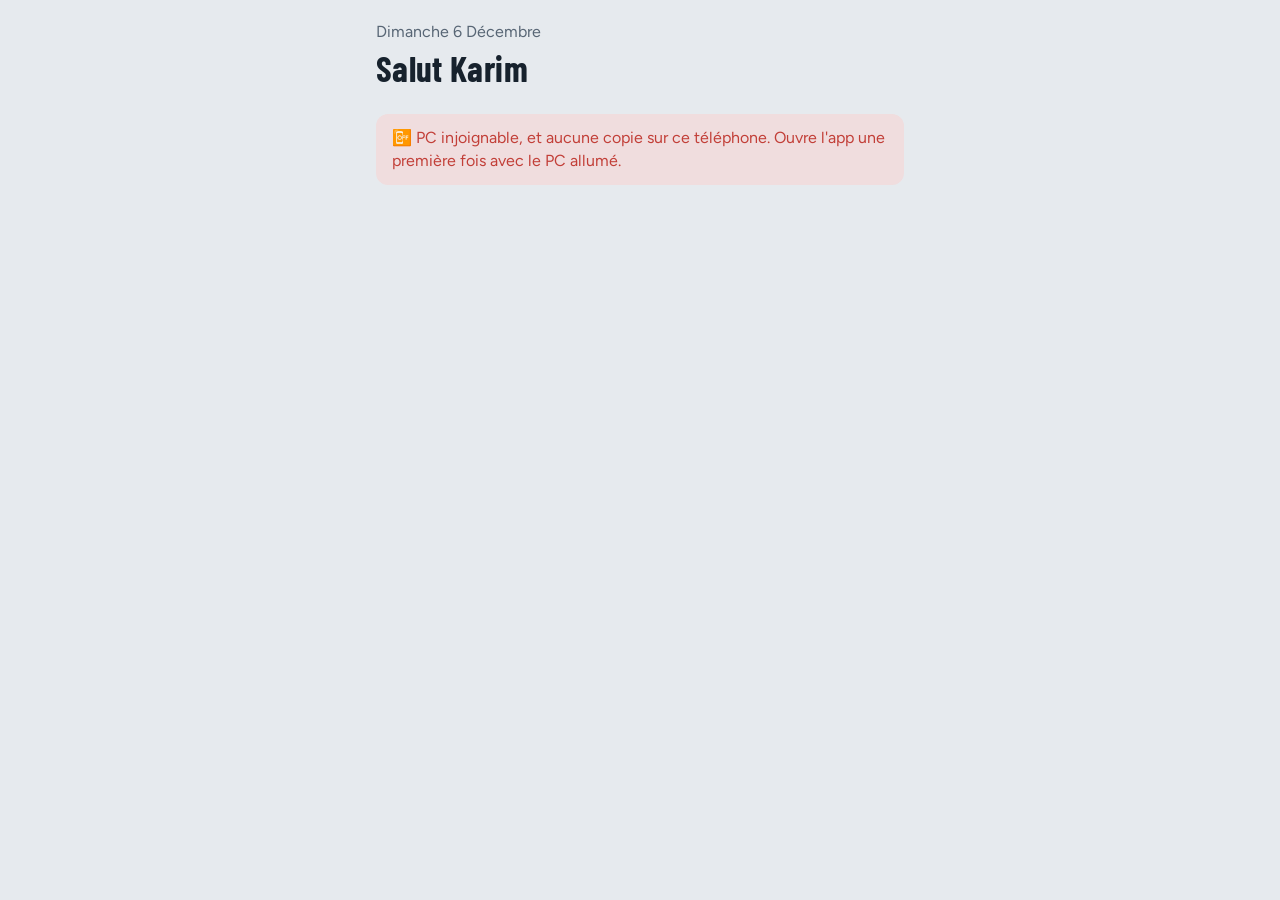
==== frontend/index.html @ 3cd289ce "Cache a /snapshot on the phone so the app opens with the PC off GET /snapshot returns the rotation i" ====
<!doctype html>
<html lang="fr">
<head>
  <meta charset="utf-8">
  <meta name="viewport" content="width=device-width, initial-scale=1, viewport-fit=cover">
  <meta name="theme-color" content="#16202B">
  <title>Salle & Assiette</title>
  <link rel="manifest" href="manifest.webmanifest">
  <link rel="icon" href="icon.svg" type="image/svg+xml">
  <link rel="preconnect" href="https://fonts.googleapis.com">
  <link rel="preconnect" href="https://fonts.gstatic.com" crossorigin>
  <link rel="stylesheet" href="https://fonts.googleapis.com/css2?family=Barlow+Condensed:wght@600;700&family=Figtree:wght@400;600&display=swap">
  <link rel="stylesheet" href="style.css">
</head>
<body>
  <main id="today">
    <header>
      <p class="date" id="date"></p>
      <h1>Salut Karim</h1>
    </header>

    <p id="offline" class="offline" role="status" hidden></p>

    <!-- A workout was left in progress: offer to resume it -->
    <section id="resume" class="card hero" data-level="vert" hidden>
      <p class="level">⏸ Séance en cours</p>
      <h2 id="resume-name"></h2>
      <button type="button" id="resume-btn" class="primary">Reprendre</button>
    </section>

    <!-- Morning check-in: 4 emoji questions + available time -->
    <section id="checkin" class="card" hidden>
      <h2>Check-in du jour</h2>
      <p class="muted">5 taps, et je t'adapte la séance.</p>
      <div id="questions"></div>
      <div class="question">
        <p class="label">Temps dispo</p>
        <div class="choices" data-field="minutes">
          <button type="button" data-value="30">30 min</button>
          <button type="button" data-value="45">45 min</button>
          <button type="button" data-value="60">60+ min</button>
        </div>
      </div>
      <button type="button" id="submit" class="primary" disabled>Valider</button>
    </section>

    <!-- Hero card: traffic light + today's session -->
    <section id="result" class="card hero" hidden>
      <p class="level" id="level"></p>
      <h2 id="format"></h2>
      <p class="label">Séance</p>
      <div class="sessions" id="sessions"></div>
      <ol class="exercises" id="exercises"></ol>
      <button type="button" id="start" class="primary">Commencer</button>
      <button type="button" id="redo" class="ghost">Refaire le check-in</button>
    </section>

    <p id="error" class="error" role="alert" hidden></p>
  </main>

  <!-- Workout mode: full screen, one exercise at a time (SPEC §4.2) -->
  <main id="workout" class="workout" hidden>
    <div class="topbar">
      <button type="button" id="quit" class="ghost small">Quitter</button>
      <strong id="w-name"></strong>
      <span id="chrono" class="chrono">0:00</span>
    </div>
    <div id="segments" class="segments"></div>

    <h2 id="ex-name"></h2>
    <p id="ex-info" class="muted"></p>
    <div id="sets"></div>

    <div class="nav">
      <button type="button" id="prev">Précédent</button>
      <button type="button" id="next" class="primary">Suivant</button>
    </div>
    <button type="button" id="abandon" class="ghost">Abandonner la séance</button>

    <div id="rest" class="rest" hidden>
      <span class="rest-label">Repos</span>
      <strong id="rest-time">1:30</strong>
      <button type="button" id="rest-minus">−15 s</button>
      <button type="button" id="rest-plus">+15 s</button>
      <button type="button" id="rest-skip">Passer</button>
    </div>
  </main>

  <!-- In-app dialog: never confirm()/alert(), they're blocked in some frames (SPEC §8) -->
  <dialog id="dialog">
    <div id="dialog-body"></div>
    <div id="dialog-actions" class="dialog-actions"></div>
  </dialog>

  <script src="workout.js"></script>
  <script src="app.js"></script>
</body>
</html>
---- frontend/style.css ----
/* Design tokens from SPEC §8 */
:root {
  --bg: #E6EAEE;
  --surface: #F8F9FB;
  --ink: #17222D;
  --muted: #586675;
  --line: #CAD2DB;
  --accent: #2B54D6;
  --go: #2E8B57;
  --warn: #B97C0C;
  --stop: #C23F38;
  color-scheme: light dark;
}

@media (prefers-color-scheme: dark) {
  :root:not([data-theme="light"]) {
    --bg: #16202B;
    --surface: #1F2B38;
    --ink: #E7ECF1;
    --muted: #9AA8B6;
    --line: #324252;
    --accent: #7393F5;
    --go: #4DB27A;
    --warn: #E3AE45;
    --stop: #E06A62;
  }
}

:root[data-theme="dark"] {
  --bg: #16202B;
  --surface: #1F2B38;
  --ink: #E7ECF1;
  --muted: #9AA8B6;
  --line: #324252;
  --accent: #7393F5;
  --go: #4DB27A;
  --warn: #E3AE45;
  --stop: #E06A62;
}

* { box-sizing: border-box; }

body {
  margin: 0;
  background: var(--bg);
  color: var(--ink);
  font-family: "Figtree", system-ui, sans-serif;
  font-size: 16px;
  line-height: 1.45;
}

main {
  max-width: 560px;
  margin: 0 auto;
  padding: 20px 16px 40px;
}

h1, h2, .level {
  font-family: "Barlow Condensed", "Arial Narrow", sans-serif;
  font-weight: 700;
  letter-spacing: 0.01em;
  margin: 0;
}

h1 { font-size: 2.2rem; }
h2 { font-size: 1.7rem; margin-bottom: 4px; }

.date {
  margin: 0;
  color: var(--muted);
  text-transform: capitalize;
}

header { margin-bottom: 20px; }

.card {
  background: var(--surface);
  border: 1px solid var(--line);
  border-radius: 16px;
  padding: 20px 16px;
}

.muted { color: var(--muted); margin: 0 0 12px; }

.label {
  margin: 16px 0 8px;
  font-weight: 600;
  font-size: 0.9rem;
  color: var(--muted);
  text-transform: uppercase;
  letter-spacing: 0.04em;
}

/* Check-in answer buttons: big and thumb-friendly (≥ 46 px) */
.choices {
  display: grid;
  grid-template-columns: repeat(3, 1fr);
  gap: 8px;
}

button {
  font: inherit;
  color: inherit;
  min-height: 46px;
  border-radius: 12px;
  border: 1px solid var(--line);
  background: var(--bg);
  cursor: pointer;
}

.choices button { font-size: 1.6rem; min-height: 56px; }
.choices[data-field="minutes"] button { font-size: 1rem; font-weight: 600; }

.choices button.selected {
  border: 2px solid var(--accent);
  background: color-mix(in srgb, var(--accent) 14%, var(--surface));
}

button.primary {
  width: 100%;
  margin-top: 20px;
  background: var(--accent);
  color: #fff;
  border: none;
  font-weight: 600;
  font-size: 1.05rem;
  min-height: 52px;
}

button.primary:disabled { opacity: 0.4; cursor: default; }

button.ghost {
  width: 100%;
  margin-top: 16px;
  background: transparent;
  color: var(--muted);
}

/* Hero card: border colored by the traffic light */
.hero { border-width: 3px; }
.hero[data-level="vert"] { border-color: var(--go); }
.hero[data-level="orange"] { border-color: var(--warn); }
.hero[data-level="rouge"] { border-color: var(--stop); }

.level { font-size: 1.1rem; text-transform: uppercase; }
.hero[data-level="vert"] .level { color: var(--go); }
.hero[data-level="orange"] .level { color: var(--warn); }
.hero[data-level="rouge"] .level { color: var(--stop); }

.sessions {
  display: flex;
  flex-wrap: wrap;
  gap: 8px;
}

.sessions button {
  padding: 0 16px;
  font-weight: 600;
}

.sessions button.selected {
  background: var(--accent);
  border-color: var(--accent);
  color: #fff;
}

.exercises {
  list-style: none;
  padding: 0;
  margin: 16px 0 0;
  counter-reset: ex;
}

.exercises li {
  counter-increment: ex;
  display: flex;
  justify-content: space-between;
  gap: 12px;
  padding: 12px 0;
  border-top: 1px solid var(--line);
}

.exercises li::before {
  content: counter(ex);
  font-family: "Barlow Condensed", sans-serif;
  font-weight: 700;
  color: var(--muted);
  width: 1.2em;
}

.exercises .name { flex: 1; }

.exercises .sets {
  font-family: "Barlow Condensed", sans-serif;
  font-weight: 600;
  font-size: 1.1rem;
  white-space: nowrap;
}

.error {
  margin-top: 16px;
  padding: 12px 16px;
  border-radius: 12px;
  background: color-mix(in srgb, var(--stop) 15%, var(--surface));
  color: var(--stop);
}

@media (prefers-reduced-motion: no-preference) {
  button { transition: background 0.15s, border-color 0.15s; }
}


/* --- Workout mode (SPEC §4.2): usable one-handed, targets ≥ 52 px --- */

.workout { padding-bottom: 120px; }  /* room for the rest timer bar */

.topbar {
  display: flex;
  align-items: center;
  justify-content: space-between;
  gap: 8px;
  margin-bottom: 12px;
}

.topbar strong { font-family: "Barlow Condensed", sans-serif; font-size: 1.3rem; }

button.small { width: auto; margin: 0; padding: 0 12px; }

.chrono {
  font-family: "Barlow Condensed", sans-serif;
  font-weight: 600;
  font-size: 1.3rem;
  min-width: 4ch;
  text-align: right;
}

.segments { display: flex; gap: 4px; margin-bottom: 20px; }

.segments button {
  flex: 1;
  min-height: 28px;
  padding: 0;
  border: none;
  background: transparent;
}

.segments button span {
  display: block;
  height: 8px;
  border-radius: 4px;
  background: var(--line);
}

.segments button.done span { background: var(--go); }
.segments button.current span { background: var(--accent); }

.workout h2 { font-size: 2rem; }

.set-row {
  display: grid;
  grid-template-columns: 1.5em 1fr 1fr 96px;
  align-items: center;
  gap: 8px;
  padding: 8px 0;
  border-top: 1px solid var(--line);
}

.set-num {
  font-family: "Barlow Condensed", sans-serif;
  font-weight: 700;
  font-size: 1.2rem;
  color: var(--muted);
}

.set-row label { position: relative; }

.set-row input {
  width: 100%;
  min-height: 52px;
  padding: 0 38px 0 12px;
  font: 600 1.4rem "Barlow Condensed", sans-serif;
  color: var(--ink);
  background: var(--surface);
  border: 1px solid var(--line);
  border-radius: 12px;
}

.set-row input::placeholder { color: var(--muted); opacity: 0.6; }

.set-row small {
  position: absolute;
  right: 10px;
  top: 50%;
  transform: translateY(-50%);
  color: var(--muted);
  font-size: 0.8rem;
  pointer-events: none;
}

.set-row .check {
  min-height: 52px;
  font-weight: 600;
  background: var(--accent);
  color: #fff;
  border: none;
}

.set-row.done .check { background: var(--go); font-size: 1.4rem; }
.set-row.done input { border-color: var(--go); }

.nav {
  display: grid;
  grid-template-columns: 1fr 1fr;
  gap: 8px;
  margin-top: 24px;
}

.nav button { min-height: 52px; font-weight: 600; }
.nav .primary { margin: 0; }
.nav button:disabled { opacity: 0.4; }

.rest {
  position: fixed;
  left: 0;
  right: 0;
  bottom: 0;
  display: flex;
  align-items: center;
  justify-content: center;
  gap: 8px;
  padding: 12px 16px calc(12px + env(safe-area-inset-bottom));
  background: var(--surface);
  border-top: 3px solid var(--accent);
}

.rest[hidden] { display: none; }
.rest-label { color: var(--muted); }

.rest strong {
  font-family: "Barlow Condensed", sans-serif;
  font-size: 2rem;
  min-width: 3.2ch;
}

.rest button { padding: 0 10px; font-weight: 600; }

/* In-app dialog */
dialog {
  width: min(92vw, 420px);
  border: 1px solid var(--line);
  border-radius: 16px;
  background: var(--surface);
  color: var(--ink);
  padding: 20px 16px 16px;
  text-align: center;
}

dialog::backdrop { background: rgb(0 0 0 / 0.55); }

.dialog-actions {
  display: flex;
  gap: 8px;
  margin-top: 20px;
}

.dialog-actions button { flex: 1; font-weight: 600; margin: 0; }
.dialog-actions .danger { background: var(--stop); color: #fff; border: none; }

.big-emoji { font-size: 3rem; margin: 0; }

.recap {
  display: grid;
  grid-template-columns: 1fr 1fr;
  gap: 8px;
  margin: 16px 0 0;
}

.recap div {
  background: var(--bg);
  border-radius: 12px;
  padding: 10px;
}

.recap dt { color: var(--muted); font-size: 0.85rem; }

.recap dd {
  margin: 0;
  font-family: "Barlow Condensed", sans-serif;
  font-weight: 700;
  font-size: 1.6rem;
}


/* Offline banner: informative, not alarming */
.offline {
  margin: -8px 0 16px;
  padding: 10px 14px;
  border-radius: 12px;
  background: color-mix(in srgb, var(--warn) 14%, var(--surface));
  color: var(--ink);
  font-size: 0.9rem;
}
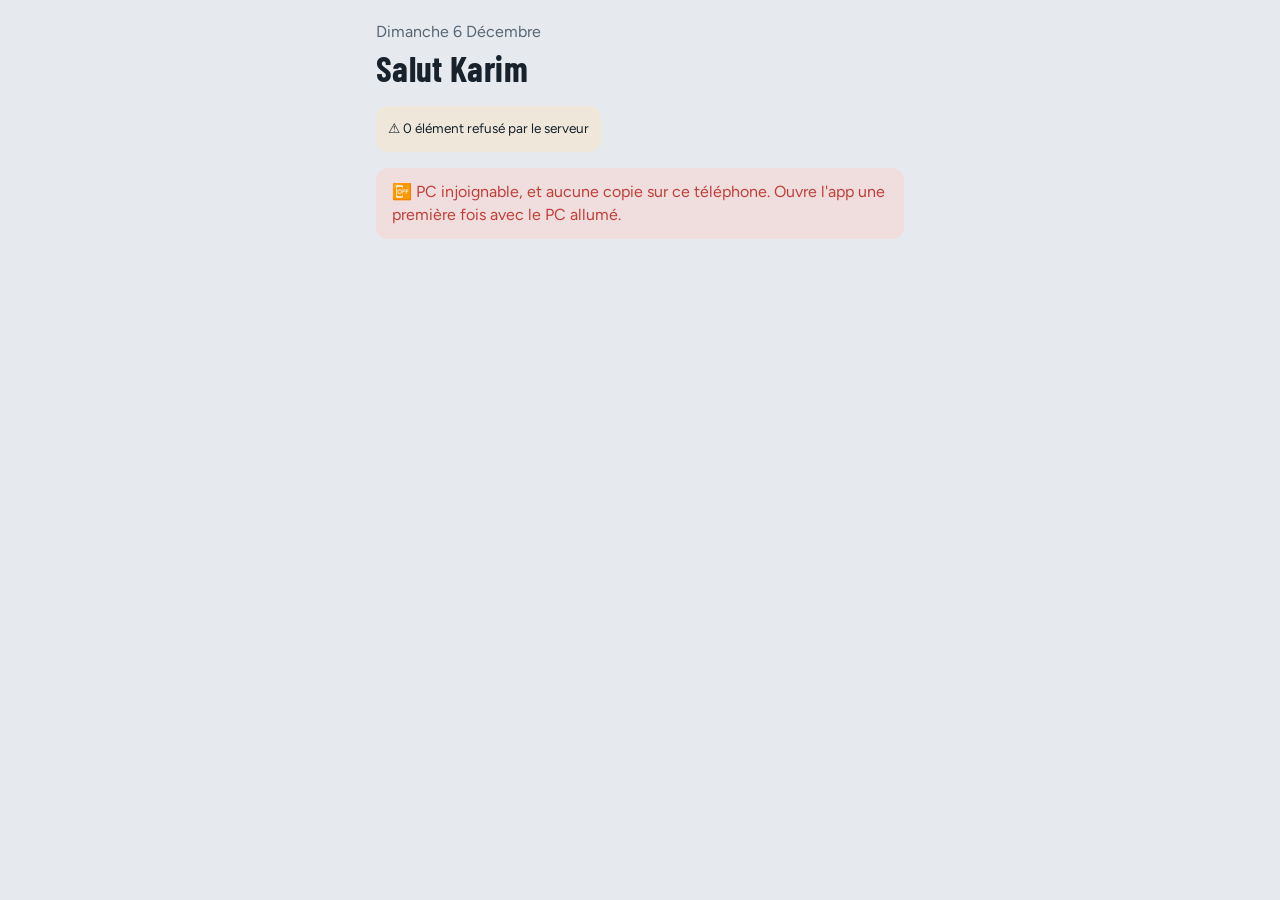
==== commit 94582819: "Work fully offline: local-first workout and check-in with outbox sync The workout and check-in now l" ====
--- a/frontend/index.html
+++ b/frontend/index.html
@@ -20,6 +20,8 @@
     </header>
 
     <p id="offline" class="offline" role="status" hidden></p>
+    <p id="pending" class="pending" role="status" hidden></p>
+    <button type="button" id="rejected" class="rejected" hidden></button>
 
     <!-- A workout was left in progress: offer to resume it -->
     <section id="resume" class="card hero" data-level="vert" hidden>
@@ -92,6 +94,7 @@
     <div id="dialog-actions" class="dialog-actions"></div>
   </dialog>
 
+  <script src="logic.js"></script>
   <script src="workout.js"></script>
   <script src="app.js"></script>
 </body>
--- a/frontend/style.css
+++ b/frontend/style.css
@@ -400,3 +400,25 @@
   color: var(--ink);
   font-size: 0.9rem;
 }
+
+/* Sync indicator: discreet, only shown when something is waiting for the PC */
+.pending {
+  margin: -8px 0 16px;
+  font-size: 0.8rem;
+  color: var(--muted, var(--ink));
+  opacity: 0.8;
+}
+
+/* Items the server refused for good: tap to see them and delete */
+.rejected {
+  display: block;
+  margin: -8px 0 16px;
+  padding: 8px 12px;
+  border-radius: 12px;
+  border: 0;
+  background: color-mix(in srgb, var(--warn) 14%, var(--surface));
+  color: var(--ink);
+  font: inherit;
+  font-size: 0.85rem;
+  text-align: left;
+}
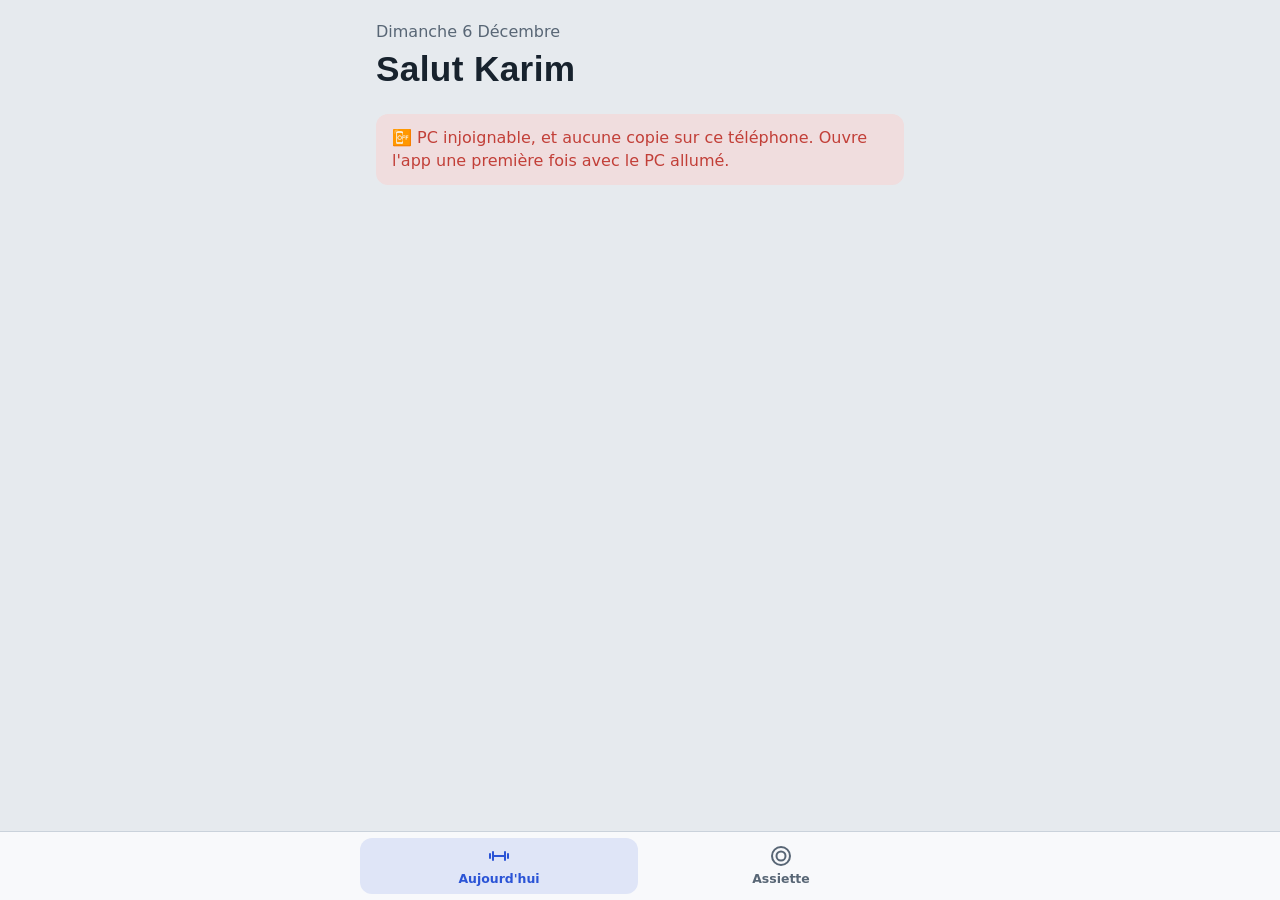
==== commit fda0ab50: "Add the Assiette screen: offline protein journal, barcode scan, guides Bottom tab bar (Aujourd'hui /" ====
--- a/frontend/index.html
+++ b/frontend/index.html
@@ -3,6 +3,9 @@
 <head>
   <meta charset="utf-8">
   <meta name="viewport" content="width=device-width, initial-scale=1, viewport-fit=cover">
+  <!-- Everything comes from this server, plus Google Fonts and Open Food Facts (barcode lookup).
+       No inline script, and no style="" attribute anywhere (JS sets the gauge width through the DOM API). -->
+  <meta http-equiv="Content-Security-Policy" content="default-src 'self'; connect-src 'self' https://world.openfoodfacts.org; style-src 'self' https://fonts.googleapis.com; font-src https://fonts.gstatic.com; img-src 'self' data: blob:; media-src 'self' blob:; script-src 'self'">
   <meta name="theme-color" content="#16202B">
   <title>Salle & Assiette</title>
   <link rel="manifest" href="manifest.webmanifest">
@@ -13,7 +16,7 @@
   <link rel="stylesheet" href="style.css">
 </head>
 <body>
-  <main id="today">
+  <main id="today" class="tab">
     <header>
       <p class="date" id="date"></p>
       <h1>Salut Karim</h1>
@@ -60,6 +63,59 @@
     <p id="error" class="error" role="alert" hidden></p>
   </main>
 
+  <!-- Assiette screen (SPEC §4.7): protein counter, quick add, journal, guides -->
+  <main id="assiette" class="tab" hidden>
+    <header>
+      <p class="date" id="a-date"></p>
+      <h1>Assiette</h1>
+    </header>
+
+    <p id="a-pending" class="pending" role="status" hidden></p>
+
+    <section class="card" aria-labelledby="a-counter-title">
+      <h2 id="a-counter-title">Protéines du jour</h2>
+      <p class="protein-total"><strong id="a-total">0</strong><span> / <span id="a-goal">160</span> g</span></p>
+      <div class="gauge" id="a-gauge" role="progressbar" aria-label="Protéines du jour" aria-valuemin="0" aria-valuemax="160" aria-valuenow="0">
+        <div id="a-fill"></div>
+      </div>
+      <p id="a-remaining" class="remaining"></p>
+      <p id="a-suggest" class="muted"></p>
+    </section>
+
+    <section class="card" aria-labelledby="a-quick-title">
+      <h2 id="a-quick-title">Ajout rapide</h2>
+      <p class="muted">Un tap = c'est ajouté. Tu corriges après si besoin.</p>
+      <div class="shortcuts" id="a-shortcuts"></div>
+      <div class="add-actions">
+        <button type="button" id="a-free">✏️ Saisie libre</button>
+        <button type="button" id="a-search">🔎 Chercher un aliment</button>
+        <button type="button" id="a-scan">📷 Scanner un code-barres</button>
+      </div>
+    </section>
+
+    <section class="card" aria-labelledby="a-journal-title">
+      <h2 id="a-journal-title">Journal du jour</h2>
+      <ul class="journal" id="a-journal"></ul>
+      <p class="muted" id="a-journal-empty">Rien pour l'instant. Rien de grave : ça se remplit au fil des repas.</p>
+    </section>
+
+    <details class="card fold" id="a-eatout">
+      <summary>Manger dehors</summary>
+      <div class="fold-body" id="a-eatout-body"></div>
+    </details>
+
+    <details class="card fold" id="a-mealprep">
+      <summary>Meal prep</summary>
+      <div class="fold-body" id="a-mealprep-body"></div>
+    </details>
+
+    <!-- Placeholder: the AI meal coach (SPEC §4.7, §7.2) comes in a later block -->
+    <section class="card coach" aria-labelledby="a-coach-title">
+      <h2 id="a-coach-title">Coach repas — bientôt</h2>
+      <p class="muted">Bientôt, tu pourras me décrire ton repas et je te donnerai mon avis. Pas encore branché.</p>
+    </section>
+  </main>
+
   <!-- Workout mode: full screen, one exercise at a time (SPEC §4.2) -->
   <main id="workout" class="workout" hidden>
     <div class="topbar">
@@ -88,6 +144,26 @@
     </div>
   </main>
 
+  <!-- Bottom tab bar: hidden during a workout. New tabs (Progrès, Réglages) = one more button here
+       + its name in TABS (assiette.js) + a <main id="..." class="tab" hidden>. -->
+  <nav id="tabbar" class="tabbar" aria-label="Navigation principale">
+    <div class="tabs">
+      <button type="button" data-tab="today" class="selected" aria-current="page">
+        <svg viewBox="0 0 24 24" aria-hidden="true" focusable="false"><path d="M3 10v4M6 8v8M18 8v8M21 10v4M6 12h12"/></svg>
+        <span>Aujourd'hui</span>
+      </button>
+      <button type="button" data-tab="assiette">
+        <svg viewBox="0 0 24 24" aria-hidden="true" focusable="false"><circle cx="12" cy="12" r="9"/><circle cx="12" cy="12" r="4.5"/></svg>
+        <span>Assiette</span>
+      </button>
+    </div>
+  </nav>
+
+  <div id="toast" class="toast" role="status" aria-live="polite" hidden>
+    <span id="toast-text"></span>
+    <button type="button" id="toast-action" hidden></button>
+  </div>
+
   <!-- In-app dialog: never confirm()/alert(), they're blocked in some frames (SPEC §8) -->
   <dialog id="dialog">
     <div id="dialog-body"></div>
@@ -95,7 +171,9 @@
   </dialog>
 
   <script src="logic.js"></script>
+  <script src="assiette-data.js"></script>
   <script src="workout.js"></script>
+  <script src="assiette.js"></script>
   <script src="app.js"></script>
 </body>
 </html>
--- a/frontend/style.css
+++ b/frontend/style.css
@@ -422,3 +422,334 @@
   font-size: 0.85rem;
   text-align: left;
 }
+
+
+/* --- Tab bar (hidden during a workout) --- */
+
+main.tab { padding-bottom: calc(100px + env(safe-area-inset-bottom)); }  /* room for the tab bar */
+
+.tabbar {
+  position: fixed;
+  left: 0;
+  right: 0;
+  bottom: 0;
+  z-index: 10;
+  background: var(--surface);
+  border-top: 1px solid var(--line);
+  padding: 0 8px env(safe-area-inset-bottom);
+}
+
+.tabbar[hidden] { display: none; }
+
+.tabs {
+  display: grid;
+  grid-auto-flow: column;
+  grid-auto-columns: 1fr;  /* more tabs later: they share the width */
+  gap: 4px;
+  max-width: 560px;
+  margin: 0 auto;
+}
+
+.tabs button {
+  display: flex;
+  flex-direction: column;
+  align-items: center;
+  justify-content: center;
+  gap: 2px;
+  min-height: 56px;
+  margin: 6px 0;
+  padding: 0 4px;
+  border: 0;
+  background: transparent;
+  color: var(--muted);
+  font-size: 0.78rem;
+  font-weight: 600;
+}
+
+.tabs button svg {
+  width: 24px;
+  height: 24px;
+  fill: none;
+  stroke: currentColor;
+  stroke-width: 2;
+  stroke-linecap: round;
+  stroke-linejoin: round;
+}
+
+.tabs button.selected {
+  color: var(--accent);
+  background: color-mix(in srgb, var(--accent) 12%, var(--surface));
+}
+
+/* Toast: short confirmation above the tab bar, with an optional "Annuler" */
+.toast {
+  position: fixed;
+  left: 16px;
+  right: 16px;
+  bottom: calc(80px + env(safe-area-inset-bottom));
+  z-index: 20;
+  display: flex;
+  align-items: center;
+  justify-content: space-between;
+  gap: 12px;
+  max-width: 528px;
+  margin: 0 auto;
+  padding: 6px 8px 6px 16px;
+  border-radius: 14px;
+  background: var(--ink);
+  color: var(--bg);
+  font-weight: 600;
+}
+
+.toast[hidden] { display: none; }
+
+.toast button {
+  min-height: 46px;
+  padding: 0 14px;
+  border: 0;
+  background: transparent;
+  color: var(--bg);
+  font-weight: 700;
+  text-decoration: underline;
+}
+
+@media (prefers-reduced-motion: no-preference) {
+  .toast { animation: toast-in 0.18s ease-out; }
+  @keyframes toast-in { from { opacity: 0; transform: translateY(8px); } }
+}
+
+
+/* --- Assiette screen --- */
+
+#assiette > section,
+#assiette > details { margin-top: 16px; }
+
+.protein-total {
+  margin: 4px 0 8px;
+  font-family: "Barlow Condensed", "Arial Narrow", sans-serif;
+  font-weight: 700;
+  font-size: 1.3rem;
+  color: var(--muted);
+}
+
+.protein-total strong { font-size: 3.2rem; color: var(--ink); line-height: 1; }
+
+.gauge {
+  height: 14px;
+  border-radius: 7px;
+  background: var(--line);
+  overflow: hidden;
+}
+
+.gauge > div { height: 100%; width: 0; border-radius: 7px; background: var(--accent); }
+.gauge[data-done="1"] > div { background: var(--go); }
+
+@media (prefers-reduced-motion: no-preference) {
+  .gauge > div { transition: width 0.3s ease-out, background 0.3s; }
+}
+
+.remaining { margin: 12px 0 4px; font-weight: 600; }
+#a-suggest { margin: 0; }
+
+.shortcuts {
+  display: grid;
+  grid-template-columns: 1fr 1fr;
+  gap: 8px;
+}
+
+.shortcut {
+  display: flex;
+  flex-direction: column;
+  align-items: flex-start;
+  justify-content: center;
+  gap: 2px;
+  min-height: 62px;
+  padding: 6px 12px;
+  text-align: left;
+}
+
+.sc-label { font-weight: 600; font-size: 0.95rem; }
+
+.sc-grams {
+  font-family: "Barlow Condensed", sans-serif;
+  font-weight: 700;
+  font-size: 1.25rem;
+  color: var(--accent);
+}
+
+.add-actions { display: grid; gap: 8px; margin-top: 16px; }
+.add-actions button { min-height: 50px; font-weight: 600; }
+
+.journal { list-style: none; margin: 8px 0 0; padding: 0; }
+
+.journal-row {
+  display: flex;
+  align-items: center;
+  justify-content: space-between;
+  gap: 12px;
+  width: 100%;
+  min-height: 56px;
+  padding: 6px 4px;
+  border: 0;
+  border-top: 1px solid var(--line);
+  border-radius: 0;
+  background: transparent;
+  text-align: left;
+}
+
+.journal li:first-child .journal-row { border-top: 0; }
+.jr-main { display: flex; flex-direction: column; min-width: 0; }
+.jr-label { overflow-wrap: anywhere; }
+.jr-main small { color: var(--muted); }
+
+.jr-grams {
+  font-family: "Barlow Condensed", sans-serif;
+  font-weight: 700;
+  font-size: 1.5rem;
+  white-space: nowrap;
+}
+
+/* Collapsible guides */
+.fold { padding: 0; }
+
+.fold summary {
+  display: flex;
+  align-items: center;
+  justify-content: space-between;
+  min-height: 56px;
+  padding: 0 16px;
+  font-family: "Barlow Condensed", sans-serif;
+  font-weight: 700;
+  font-size: 1.7rem;
+  cursor: pointer;
+  list-style: none;
+}
+
+.fold summary::-webkit-details-marker { display: none; }
+.fold summary::after { content: "▾"; color: var(--muted); font-size: 1.2rem; }
+.fold[open] summary::after { content: "▴"; }
+.fold-body { padding: 0 16px 16px; }
+.fold-body .muted { margin-top: 0; }
+
+.plate-figure { margin: 8px 0 4px; display: flex; flex-wrap: wrap; align-items: center; gap: 12px 20px; }
+.plate { width: 150px; height: 150px; flex: none; }
+.plate-text { font: 700 30px "Barlow Condensed", sans-serif; fill: var(--bg); }
+.plate-figure figcaption { flex: 1; min-width: 180px; }
+.legend { list-style: none; margin: 0; padding: 0; }
+.legend li { display: flex; align-items: center; gap: 8px; padding: 4px 0; font-size: 0.92rem; }
+.dot { width: 14px; height: 14px; border-radius: 50%; flex: none; }
+.dot.f-go { background: var(--go); }
+.dot.f-stop { background: var(--stop); }
+.dot.f-warn { background: var(--warn); }
+
+.venue { border-top: 1px solid var(--line); padding: 12px 0 4px; margin-top: 12px; }
+.venue h3, .shop-title { font-family: "Barlow Condensed", sans-serif; font-size: 1.35rem; margin: 0 0 4px; }
+.venue ul { margin: 4px 0 8px; padding-left: 1.2rem; }
+.venue li { margin-bottom: 4px; }
+
+.tip {
+  margin: 0 0 8px;
+  padding: 8px 12px;
+  border-radius: 12px;
+  background: color-mix(in srgb, var(--accent) 10%, var(--surface));
+  font-size: 0.92rem;
+}
+
+.dish { display: grid; grid-template-columns: 96px 1fr; gap: 12px; padding: 12px 0; border-top: 1px solid var(--line); }
+.dish-pic svg { width: 96px; height: auto; display: block; }
+.dish h3 { margin: 0; font-family: "Barlow Condensed", sans-serif; font-size: 1.25rem; }
+.dish p { margin: 2px 0 0; }
+.dish-protein { font-weight: 600; color: var(--go); }
+.dish-recipe { font-size: 0.9rem; color: var(--muted); }
+
+.shop-title { margin-top: 20px; }
+.shop { list-style: none; margin: 0 0 8px; padding: 0; }
+.shop label { display: flex; align-items: center; gap: 12px; min-height: 48px; padding: 2px 0; border-top: 1px solid var(--line); }
+.shop li:first-child label { border-top: 0; }
+.shop input { width: 24px; height: 24px; flex: none; accent-color: var(--accent); }
+.shop small { display: block; color: var(--muted); font-size: 0.78rem; }
+.shop input:checked + span { color: var(--muted); text-decoration: line-through; }
+.fold-body button.ghost { margin-top: 8px; }
+
+.coach { border-style: dashed; }
+.coach .muted { margin-bottom: 0; }
+
+/* Colours for the code-drawn SVGs: tokens, so dark mode works by itself */
+.f-go { fill: var(--go); }
+.f-warn { fill: var(--warn); }
+.f-stop { fill: var(--stop); }
+.f-accent { fill: var(--accent); }
+.f-surface { fill: var(--surface); }
+.f-ink { fill: var(--ink); }
+.s-go { stroke: var(--go); }
+.s-warn { stroke: var(--warn); }
+.s-line { stroke: var(--line); }
+.s-surface { stroke: var(--surface); }
+
+
+/* --- Forms inside dialogs --- */
+
+dialog { max-height: 90vh; max-height: 90dvh; overflow-y: auto; }
+
+.form { text-align: left; }
+
+.form label {
+  display: block;
+  margin-top: 12px;
+  font-size: 0.9rem;
+  font-weight: 600;
+  color: var(--muted);
+}
+
+.form input {
+  display: block;
+  width: 100%;
+  min-height: 48px;
+  margin-top: 4px;
+  padding: 0 12px;
+  font: inherit;
+  font-size: 1.1rem;
+  color: var(--ink);
+  background: var(--bg);
+  border: 1px solid var(--line);
+  border-radius: 12px;
+}
+
+.form .hint { margin: 8px 0 0; font-size: 0.85rem; }
+.form button.primary { margin-top: 12px; }
+
+.form-error {
+  margin: 12px 0 0;
+  padding: 8px 12px;
+  border-radius: 12px;
+  background: color-mix(in srgb, var(--stop) 15%, var(--surface));
+  color: var(--stop);
+  font-size: 0.9rem;
+}
+
+.form-error[hidden] { display: none; }
+.q-preview { margin: 12px 0 0; font-weight: 600; color: var(--accent); }
+
+.results { list-style: none; margin: 12px 0 0; padding: 0; max-height: 46vh; overflow-y: auto; text-align: left; }
+
+.results button {
+  display: flex;
+  flex-direction: column;
+  align-items: flex-start;
+  justify-content: center;
+  width: 100%;
+  min-height: 56px;
+  padding: 6px 4px;
+  border: 0;
+  border-top: 1px solid var(--line);
+  border-radius: 0;
+  background: transparent;
+  text-align: left;
+}
+
+.results small { color: var(--muted); }
+
+.scan-box { aspect-ratio: 4 / 3; border-radius: 12px; overflow: hidden; background: #000; }
+.scan-box video { width: 100%; height: 100%; object-fit: cover; display: block; }
+
+.rejected[hidden] { display: none; }  /* display:block above would override the hidden attribute */
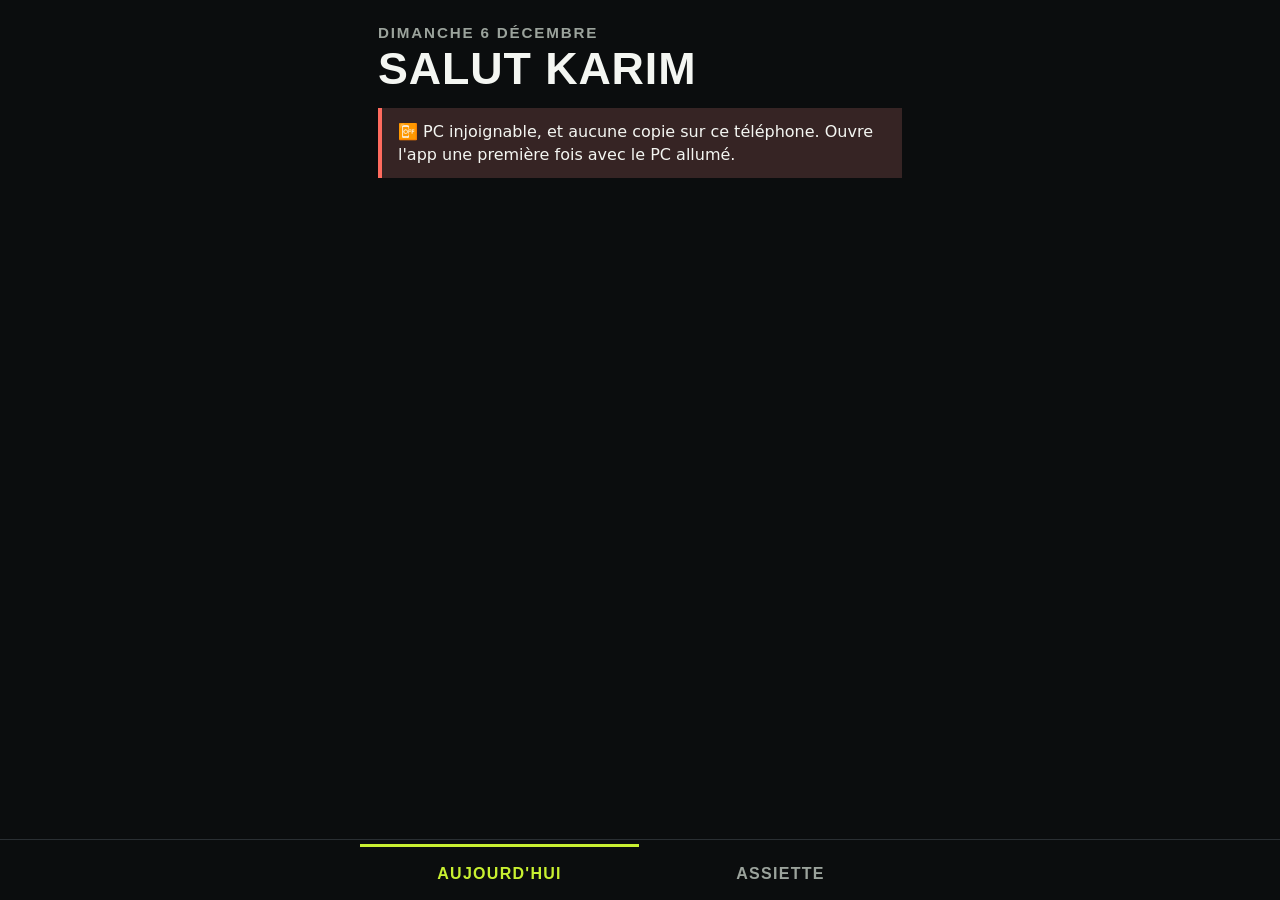
==== commit 19de9729: "Restyle the PWA to the "Craie & néon" direction Dark background, lime accent, Barlow Condensed headi" ====
--- a/frontend/index.html
+++ b/frontend/index.html
@@ -6,13 +6,13 @@
   <!-- Everything comes from this server, plus Google Fonts and Open Food Facts (barcode lookup).
        No inline script, and no style="" attribute anywhere (JS sets the gauge width through the DOM API). -->
   <meta http-equiv="Content-Security-Policy" content="default-src 'self'; connect-src 'self' https://world.openfoodfacts.org; style-src 'self' https://fonts.googleapis.com; font-src https://fonts.gstatic.com; img-src 'self' data: blob:; media-src 'self' blob:; script-src 'self'">
-  <meta name="theme-color" content="#16202B">
+  <meta name="theme-color" content="#0B0D0E">
   <title>Salle & Assiette</title>
   <link rel="manifest" href="manifest.webmanifest">
   <link rel="icon" href="icon.svg" type="image/svg+xml">
   <link rel="preconnect" href="https://fonts.googleapis.com">
   <link rel="preconnect" href="https://fonts.gstatic.com" crossorigin>
-  <link rel="stylesheet" href="https://fonts.googleapis.com/css2?family=Barlow+Condensed:wght@600;700&family=Figtree:wght@400;600&display=swap">
+  <link rel="stylesheet" href="https://fonts.googleapis.com/css2?family=Barlow+Condensed:wght@600;700;800&family=Figtree:wght@400;500;600&display=swap">
   <link rel="stylesheet" href="style.css">
 </head>
 <body>
--- a/frontend/style.css
+++ b/frontend/style.css
@@ -1,41 +1,32 @@
-/* Design tokens from SPEC §8 */
+/* Design "Craie & néon" (direction B): near-black chalkboard, lime accent, orange for protein.
+   Dark only. Tokens live on :root so new screens (Progrès, Réglages) can reuse them. */
 :root {
-  --bg: #E6EAEE;
-  --surface: #F8F9FB;
-  --ink: #17222D;
-  --muted: #586675;
-  --line: #CAD2DB;
-  --accent: #2B54D6;
-  --go: #2E8B57;
-  --warn: #B97C0C;
-  --stop: #C23F38;
-  color-scheme: light dark;
-}
-
-@media (prefers-color-scheme: dark) {
-  :root:not([data-theme="light"]) {
-    --bg: #16202B;
-    --surface: #1F2B38;
-    --ink: #E7ECF1;
-    --muted: #9AA8B6;
-    --line: #324252;
-    --accent: #7393F5;
-    --go: #4DB27A;
-    --warn: #E3AE45;
-    --stop: #E06A62;
-  }
-}
-
-:root[data-theme="dark"] {
-  --bg: #16202B;
-  --surface: #1F2B38;
-  --ink: #E7ECF1;
-  --muted: #9AA8B6;
-  --line: #324252;
-  --accent: #7393F5;
-  --go: #4DB27A;
-  --warn: #E3AE45;
-  --stop: #E06A62;
+  /* Surfaces and text */
+  --bg: #0B0D0E;
+  --surface: #15181A;
+  --line: #2A2F33;
+  --ink: #F4F6F2;
+  --ink-2: #C9CFC9;   /* secondary text */
+  --muted: #9BA39C;
+  --faint: #5E665F;   /* placeholders / disabled figures only, never body text */
+
+  /* Accents */
+  --accent: #C8F031;       /* lime: primary actions, active tab, current set */
+  --accent-ink: #0B0D0E;   /* text on lime */
+  --protein: #FF9F43;      /* orange: protein figures */
+
+  /* Readiness light, tuned for the dark background */
+  --go: #5BD68B;
+  --warn: #FF9F43;
+  --stop: #FF6B5E;
+
+  /* Fonts */
+  --font-display: "Barlow Condensed", "Arial Narrow", "Roboto Condensed", sans-serif;
+  --font-body: "Figtree", system-ui, -apple-system, "Segoe UI", sans-serif;
+
+  --tap: 48px;
+  --tap-main: 60px;
+  color-scheme: dark;
 }
 
 * { box-sizing: border-box; }
@@ -44,130 +35,179 @@
   margin: 0;
   background: var(--bg);
   color: var(--ink);
-  font-family: "Figtree", system-ui, sans-serif;
+  font-family: var(--font-body);
   font-size: 16px;
   line-height: 1.45;
+  overflow-x: hidden;
 }
 
 main {
   max-width: 560px;
   margin: 0 auto;
-  padding: 20px 16px 40px;
-}
-
-h1, h2, .level {
-  font-family: "Barlow Condensed", "Arial Narrow", sans-serif;
-  font-weight: 700;
-  letter-spacing: 0.01em;
+  padding: 24px 18px 40px;
+}
+
+h1, h2, h3, .level {
+  font-family: var(--font-display);
+  font-weight: 800;
+  text-transform: uppercase;
+  letter-spacing: 0.02em;
   margin: 0;
 }
 
-h1 { font-size: 2.2rem; }
-h2 { font-size: 1.7rem; margin-bottom: 4px; }
+h1 { font-size: 2.8rem; line-height: 0.95; }
+h2 { font-size: 1.7rem; line-height: 1; margin-bottom: 6px; }
 
 .date {
-  margin: 0;
-  color: var(--muted);
-  text-transform: capitalize;
-}
-
-header { margin-bottom: 20px; }
+  margin: 0 0 6px;
+  font: 700 0.95rem var(--font-display);
+  letter-spacing: 0.12em;
+  text-transform: uppercase;
+  color: var(--muted);
+}
+
+header { margin-bottom: 18px; }
 
 .card {
   background: var(--surface);
+  border: 0;
+  border-radius: 0;
+  padding: 18px;
+}
+
+main > .card + .card,
+main > .card + details,
+main > details + .card,
+main > details + details { margin-top: 12px; }
+
+.muted { color: var(--ink-2); margin: 0 0 12px; font-size: 0.95rem; }
+
+.label {
+  margin: 18px 0 8px;
+  font: 700 0.9rem var(--font-display);
+  color: var(--muted);
+  text-transform: uppercase;
+  letter-spacing: 0.12em;
+}
+
+/* --- Buttons: square, condensed uppercase, tall --- */
+button {
+  font-family: var(--font-display);
+  font-weight: 800;
+  font-size: 1.1rem;
+  letter-spacing: 0.08em;
+  text-transform: uppercase;
+  color: var(--ink);
+  min-height: var(--tap);
+  border-radius: 0;
   border: 1px solid var(--line);
-  border-radius: 16px;
-  padding: 20px 16px;
-}
-
-.muted { color: var(--muted); margin: 0 0 12px; }
-
-.label {
-  margin: 16px 0 8px;
-  font-weight: 600;
-  font-size: 0.9rem;
-  color: var(--muted);
-  text-transform: uppercase;
-  letter-spacing: 0.04em;
-}
-
-/* Check-in answer buttons: big and thumb-friendly (≥ 46 px) */
+  background: var(--surface);
+  cursor: pointer;
+}
+
+button:focus-visible,
+summary:focus-visible,
+input:focus-visible {
+  outline: 3px solid var(--accent);
+  outline-offset: 2px;
+}
+
+/* Check-in answers */
 .choices {
   display: grid;
-  grid-template-columns: repeat(3, 1fr);
-  gap: 8px;
-}
-
-button {
-  font: inherit;
-  color: inherit;
-  min-height: 46px;
-  border-radius: 12px;
-  border: 1px solid var(--line);
+  grid-template-columns: repeat(3, minmax(0, 1fr));
+  gap: 6px;
+}
+
+.choices button {
+  font-family: var(--font-body);
+  font-size: 1.6rem;
+  text-transform: none;
+  letter-spacing: 0;
+  min-height: 56px;
   background: var(--bg);
-  cursor: pointer;
-}
-
-.choices button { font-size: 1.6rem; min-height: 56px; }
-.choices[data-field="minutes"] button { font-size: 1rem; font-weight: 600; }
+}
+
+.choices[data-field="minutes"] button {
+  font-family: var(--font-display);
+  font-size: 1.15rem;
+  text-transform: uppercase;
+  letter-spacing: 0.06em;
+}
 
 .choices button.selected {
-  border: 2px solid var(--accent);
-  background: color-mix(in srgb, var(--accent) 14%, var(--surface));
+  border-color: var(--accent);
+  box-shadow: inset 0 0 0 2px var(--accent);
+  background: color-mix(in srgb, var(--accent) 14%, var(--bg));
 }
 
 button.primary {
   width: 100%;
-  margin-top: 20px;
+  margin-top: 18px;
   background: var(--accent);
-  color: #fff;
-  border: none;
-  font-weight: 600;
-  font-size: 1.05rem;
-  min-height: 52px;
-}
-
-button.primary:disabled { opacity: 0.4; cursor: default; }
+  color: var(--accent-ink);
+  border: 0;
+  font-size: 1.5rem;
+  min-height: var(--tap-main);
+}
+
+button.primary:disabled { opacity: 0.35; cursor: default; }
 
 button.ghost {
   width: 100%;
-  margin-top: 16px;
+  margin-top: 12px;
   background: transparent;
-  color: var(--muted);
-}
-
-/* Hero card: border colored by the traffic light */
-.hero { border-width: 3px; }
-.hero[data-level="vert"] { border-color: var(--go); }
-.hero[data-level="orange"] { border-color: var(--warn); }
-.hero[data-level="rouge"] { border-color: var(--stop); }
-
-.level { font-size: 1.1rem; text-transform: uppercase; }
-.hero[data-level="vert"] .level { color: var(--go); }
-.hero[data-level="orange"] .level { color: var(--warn); }
-.hero[data-level="rouge"] .level { color: var(--stop); }
+  border: 0;
+  color: var(--muted);
+  font-size: 1rem;
+  letter-spacing: 0.1em;
+}
+
+.hero { border-top: 4px solid var(--line); }
+.hero[data-level="vert"] { border-top-color: var(--go); }
+.hero[data-level="orange"] { border-top-color: var(--warn); }
+.hero[data-level="rouge"] { border-top-color: var(--stop); }
+
+/* Readiness light: a badge, dark text on the light colour */
+.level {
+  display: inline-block;
+  margin: 0 0 10px;
+  padding: 4px 10px;
+  font-size: 1rem;
+  letter-spacing: 0.1em;
+  background: var(--line);
+  color: var(--ink);
+}
+
+.hero[data-level="vert"] .level { background: var(--go); color: var(--accent-ink); }
+.hero[data-level="orange"] .level { background: var(--warn); color: var(--accent-ink); }
+.hero[data-level="rouge"] .level { background: var(--stop); color: var(--accent-ink); }
+
+#result h2 { font-size: 2.6rem; line-height: 0.92; margin-bottom: 4px; }
+#resume-name { font-size: 2.2rem; line-height: 0.95; }
 
 .sessions {
   display: flex;
   flex-wrap: wrap;
-  gap: 8px;
+  gap: 6px;
 }
 
 .sessions button {
   padding: 0 16px;
-  font-weight: 600;
+  min-height: var(--tap);
+  background: var(--bg);
 }
 
 .sessions button.selected {
   background: var(--accent);
   border-color: var(--accent);
-  color: #fff;
+  color: var(--accent-ink);
 }
 
 .exercises {
   list-style: none;
   padding: 0;
-  margin: 16px 0 0;
+  margin: 14px 0 0;
   counter-reset: ex;
 }
 
@@ -175,44 +215,42 @@
   counter-increment: ex;
   display: flex;
   justify-content: space-between;
+  align-items: baseline;
   gap: 12px;
-  padding: 12px 0;
+  padding: 10px 0;
   border-top: 1px solid var(--line);
 }
 
 .exercises li::before {
   content: counter(ex);
-  font-family: "Barlow Condensed", sans-serif;
-  font-weight: 700;
+  font: 800 1.1rem var(--font-display);
   color: var(--muted);
   width: 1.2em;
 }
 
-.exercises .name { flex: 1; }
+.exercises .name { flex: 1; min-width: 0; overflow-wrap: anywhere; }
 
 .exercises .sets {
-  font-family: "Barlow Condensed", sans-serif;
-  font-weight: 600;
-  font-size: 1.1rem;
+  font: 700 1.15rem var(--font-display);
   white-space: nowrap;
 }
 
 .error {
   margin-top: 16px;
   padding: 12px 16px;
-  border-radius: 12px;
-  background: color-mix(in srgb, var(--stop) 15%, var(--surface));
-  color: var(--stop);
+  border-left: 4px solid var(--stop);
+  background: color-mix(in srgb, var(--stop) 14%, var(--surface));
+  color: var(--ink);
 }
 
 @media (prefers-reduced-motion: no-preference) {
-  button { transition: background 0.15s, border-color 0.15s; }
-}
-
-
-/* --- Workout mode (SPEC §4.2): usable one-handed, targets ≥ 52 px --- */
-
-.workout { padding-bottom: 120px; }  /* room for the rest timer bar */
+  button { transition: background 0.15s, border-color 0.15s, color 0.15s; }
+}
+
+
+/* --- Workout mode: one-handed, big targets --- */
+
+.workout { padding-bottom: 150px; }  /* room for the rest timer bar */
 
 .topbar {
   display: flex;
@@ -222,103 +260,128 @@
   margin-bottom: 12px;
 }
 
-.topbar strong { font-family: "Barlow Condensed", sans-serif; font-size: 1.3rem; }
+.topbar strong {
+  flex: 1;
+  min-width: 0;
+  overflow: hidden;
+  text-overflow: ellipsis;
+  white-space: nowrap;
+  text-align: center;
+  font: 700 1rem var(--font-display);
+  letter-spacing: 0.1em;
+  text-transform: uppercase;
+  color: var(--muted);
+}
 
 button.small { width: auto; margin: 0; padding: 0 12px; }
+.topbar button.small { padding-left: 0; }
 
 .chrono {
-  font-family: "Barlow Condensed", sans-serif;
-  font-weight: 600;
-  font-size: 1.3rem;
+  font: 800 2.1rem var(--font-display);
+  font-variant-numeric: tabular-nums;
   min-width: 4ch;
   text-align: right;
 }
 
-.segments { display: flex; gap: 4px; margin-bottom: 20px; }
+.segments { display: flex; gap: 4px; margin-bottom: 18px; }
 
 .segments button {
   flex: 1;
-  min-height: 28px;
+  min-width: 0;
+  min-height: var(--tap);
   padding: 0;
   border: none;
   background: transparent;
+  display: flex;
+  align-items: center;
 }
 
 .segments button span {
   display: block;
-  height: 8px;
-  border-radius: 4px;
+  width: 100%;
+  height: 6px;
   background: var(--line);
 }
 
-.segments button.done span { background: var(--go); }
+.segments button.done span { background: var(--ink); }
 .segments button.current span { background: var(--accent); }
 
-.workout h2 { font-size: 2rem; }
+.workout h2 { font-size: 2.7rem; line-height: 0.92; margin-bottom: 6px; overflow-wrap: anywhere; }
+
+#ex-info {
+  margin: 0 0 14px;
+  padding: 10px 14px;
+  background: var(--surface);
+  font-size: 0.92rem;
+}
 
 .set-row {
   display: grid;
-  grid-template-columns: 1.5em 1fr 1fr 96px;
-  align-items: center;
-  gap: 8px;
-  padding: 8px 0;
-  border-top: 1px solid var(--line);
+  grid-template-columns: 1.4em minmax(0, 1fr) minmax(0, 1fr) 96px;
+  align-items: center;
+  gap: 6px;
+  padding: 4px 0;
 }
 
 .set-num {
-  font-family: "Barlow Condensed", sans-serif;
-  font-weight: 700;
-  font-size: 1.2rem;
-  color: var(--muted);
-}
-
-.set-row label { position: relative; }
+  font: 800 1.7rem var(--font-display);
+  color: var(--muted);
+}
+
+.set-row label { position: relative; min-width: 0; }
 
 .set-row input {
   width: 100%;
-  min-height: 52px;
-  padding: 0 38px 0 12px;
-  font: 600 1.4rem "Barlow Condensed", sans-serif;
+  min-height: var(--tap-main);
+  padding: 0 28px 0 6px;
+  font: 800 1.6rem var(--font-display);
+  font-variant-numeric: tabular-nums;
   color: var(--ink);
   background: var(--surface);
-  border: 1px solid var(--line);
-  border-radius: 12px;
-}
-
-.set-row input::placeholder { color: var(--muted); opacity: 0.6; }
+  border: 0;
+  border-bottom: 3px solid var(--line);
+  border-radius: 0;
+}
+
+.set-row input:focus { border-bottom-color: var(--accent); outline: none; }
+.set-row input::placeholder { color: var(--muted); opacity: 1; }
 
 .set-row small {
   position: absolute;
-  right: 10px;
+  right: 8px;
   top: 50%;
   transform: translateY(-50%);
   color: var(--muted);
-  font-size: 0.8rem;
+  font: 600 0.68rem var(--font-body);
+  text-transform: uppercase;
   pointer-events: none;
 }
 
 .set-row .check {
-  min-height: 52px;
-  font-weight: 600;
+  min-height: var(--tap-main);
+  padding: 0 4px;
+  font-size: 1.25rem;
   background: var(--accent);
-  color: #fff;
-  border: none;
-}
-
-.set-row.done .check { background: var(--go); font-size: 1.4rem; }
-.set-row.done input { border-color: var(--go); }
+  color: var(--accent-ink);
+  border: 0;
+}
+
+.set-row.done .check { background: var(--ink); font-size: 1.7rem; }
+.set-row.done input { border-bottom-color: var(--ink); }
+.set-row.done .set-num { color: var(--ink); }
 
 .nav {
   display: grid;
-  grid-template-columns: 1fr 1fr;
-  gap: 8px;
-  margin-top: 24px;
-}
-
-.nav button { min-height: 52px; font-weight: 600; }
-.nav .primary { margin: 0; }
-.nav button:disabled { opacity: 0.4; }
-
+  grid-template-columns: minmax(0, 1fr) minmax(0, 1fr);
+  gap: 6px;
+  margin-top: 22px;
+}
+
+.nav button { min-height: var(--tap-main); font-size: 1.3rem; }
+.nav .primary { margin: 0; font-size: 1.3rem; }
+.nav button:disabled { opacity: 0.35; }
+
+/* Rest timer: full-width lime bar at the bottom */
 .rest {
   position: fixed;
   left: 0;
@@ -326,76 +389,114 @@
   bottom: 0;
   display: flex;
   align-items: center;
-  justify-content: center;
-  gap: 8px;
-  padding: 12px 16px calc(12px + env(safe-area-inset-bottom));
-  background: var(--surface);
-  border-top: 3px solid var(--accent);
+  gap: 6px;
+  padding: 12px 16px calc(14px + env(safe-area-inset-bottom));
+  background: var(--accent);
+  color: var(--accent-ink);
 }
 
 .rest[hidden] { display: none; }
-.rest-label { color: var(--muted); }
+
+.rest-label {
+  font: 800 0.95rem var(--font-display);
+  letter-spacing: 0.12em;
+  text-transform: uppercase;
+}
 
 .rest strong {
-  font-family: "Barlow Condensed", sans-serif;
-  font-size: 2rem;
-  min-width: 3.2ch;
-}
-
-.rest button { padding: 0 10px; font-weight: 600; }
+  flex: 1;
+  min-width: 0;
+  font: 800 2.7rem/1 var(--font-display);
+  font-variant-numeric: tabular-nums;
+  text-align: left;
+}
+
+.rest button {
+  min-height: var(--tap);
+  padding: 0 9px;
+  font-size: 1rem;
+  letter-spacing: 0.04em;
+  background: transparent;
+  color: var(--accent-ink);
+  border: 2px solid var(--accent-ink);
+}
+
+.rest button:focus-visible { outline-color: var(--accent-ink); }
+.rest #rest-skip { background: var(--accent-ink); color: var(--accent); }
 
 /* In-app dialog */
 dialog {
   width: min(92vw, 420px);
   border: 1px solid var(--line);
-  border-radius: 16px;
+  border-radius: 0;
   background: var(--surface);
   color: var(--ink);
   padding: 20px 16px 16px;
   text-align: center;
 }
 
-dialog::backdrop { background: rgb(0 0 0 / 0.55); }
+dialog::backdrop { background: rgb(0 0 0 / 0.72); }
+
+dialog ul { list-style: none; margin: 0; padding: 0; text-align: left; }
+
+dialog ul li {
+  display: flex;
+  flex-wrap: wrap;
+  align-items: center;
+  gap: 4px 10px;
+  padding: 10px 0;
+  border-top: 1px solid var(--line);
+  overflow-wrap: anywhere;
+}
+
+dialog ul li small { color: var(--muted); }
+dialog ul li button { margin-left: auto; }
 
 .dialog-actions {
   display: flex;
-  gap: 8px;
+  gap: 6px;
   margin-top: 20px;
 }
 
-.dialog-actions button { flex: 1; font-weight: 600; margin: 0; }
-.dialog-actions .danger { background: var(--stop); color: #fff; border: none; }
+.dialog-actions button { flex: 1; min-width: 0; margin: 0; min-height: 56px; }
+.dialog-actions .primary { font-size: 1.15rem; }
+.dialog-actions .danger,
+button.danger { background: var(--stop); color: var(--accent-ink); border: 0; }
 
 .big-emoji { font-size: 3rem; margin: 0; }
 
 .recap {
   display: grid;
-  grid-template-columns: 1fr 1fr;
-  gap: 8px;
+  grid-template-columns: minmax(0, 1fr) minmax(0, 1fr);
+  gap: 6px;
   margin: 16px 0 0;
+  text-align: left;
 }
 
 .recap div {
   background: var(--bg);
-  border-radius: 12px;
-  padding: 10px;
-}
-
-.recap dt { color: var(--muted); font-size: 0.85rem; }
+  padding: 10px 12px;
+}
+
+.recap dt {
+  font: 700 0.85rem var(--font-display);
+  letter-spacing: 0.12em;
+  text-transform: uppercase;
+  color: var(--muted);
+}
 
 .recap dd {
   margin: 0;
-  font-family: "Barlow Condensed", sans-serif;
-  font-weight: 700;
-  font-size: 1.6rem;
+  font: 800 2.2rem/1.05 var(--font-display);
+  font-variant-numeric: tabular-nums;
 }
 
 
 /* Offline banner: informative, not alarming */
 .offline {
-  margin: -8px 0 16px;
+  margin: 0 0 14px;
   padding: 10px 14px;
-  border-radius: 12px;
+  border-left: 4px solid var(--warn);
   background: color-mix(in srgb, var(--warn) 14%, var(--surface));
   color: var(--ink);
   font-size: 0.9rem;
@@ -403,25 +504,30 @@
 
 /* Sync indicator: discreet, only shown when something is waiting for the PC */
 .pending {
-  margin: -8px 0 16px;
-  font-size: 0.8rem;
-  color: var(--muted, var(--ink));
-  opacity: 0.8;
+  margin: 0 0 14px;
+  font-size: 0.82rem;
+  color: var(--muted);
 }
 
 /* Items the server refused for good: tap to see them and delete */
 .rejected {
   display: block;
-  margin: -8px 0 16px;
-  padding: 8px 12px;
-  border-radius: 12px;
-  border: 0;
+  width: 100%;
+  margin: 0 0 14px;
+  padding: 10px 14px;
+  border: 0;
+  border-left: 4px solid var(--warn);
   background: color-mix(in srgb, var(--warn) 14%, var(--surface));
   color: var(--ink);
-  font: inherit;
-  font-size: 0.85rem;
+  font-family: var(--font-body);
+  font-size: 0.9rem;
+  font-weight: 500;
+  letter-spacing: 0;
+  text-transform: none;
   text-align: left;
 }
+
+.rejected[hidden] { display: none; }  /* display:block above would override the hidden attribute */
 
 
 /* --- Tab bar (hidden during a workout) --- */
@@ -434,9 +540,9 @@
   right: 0;
   bottom: 0;
   z-index: 10;
-  background: var(--surface);
+  background: var(--bg);
   border-top: 1px solid var(--line);
-  padding: 0 8px env(safe-area-inset-bottom);
+  padding: 4px 4px env(safe-area-inset-bottom);
 }
 
 .tabbar[hidden] { display: none; }
@@ -444,41 +550,35 @@
 .tabs {
   display: grid;
   grid-auto-flow: column;
-  grid-auto-columns: 1fr;  /* more tabs later: they share the width */
-  gap: 4px;
+  grid-auto-columns: minmax(0, 1fr);  /* more tabs later: they share the width */
+  gap: 2px;
   max-width: 560px;
   margin: 0 auto;
 }
 
 .tabs button {
   display: flex;
-  flex-direction: column;
   align-items: center;
   justify-content: center;
-  gap: 2px;
   min-height: 56px;
-  margin: 6px 0;
-  padding: 0 4px;
-  border: 0;
+  margin: 0;
+  padding: 0 2px;
+  border: 0;
+  border-top: 3px solid transparent;
   background: transparent;
   color: var(--muted);
-  font-size: 0.78rem;
-  font-weight: 600;
-}
-
-.tabs button svg {
-  width: 24px;
-  height: 24px;
-  fill: none;
-  stroke: currentColor;
-  stroke-width: 2;
-  stroke-linecap: round;
-  stroke-linejoin: round;
-}
+  font-size: 1rem;
+  font-weight: 700;
+  letter-spacing: 0.08em;
+}
+
+/* Text-only tabs, as in the mockups */
+.tabs button svg { display: none; }
 
 .tabs button.selected {
   color: var(--accent);
-  background: color-mix(in srgb, var(--accent) 12%, var(--surface));
+  border-top-color: var(--accent);
+  font-weight: 800;
 }
 
 /* Toast: short confirmation above the tab bar, with an optional "Annuler" */
@@ -486,7 +586,7 @@
   position: fixed;
   left: 16px;
   right: 16px;
-  bottom: calc(80px + env(safe-area-inset-bottom));
+  bottom: calc(84px + env(safe-area-inset-bottom));
   z-index: 20;
   display: flex;
   align-items: center;
@@ -495,7 +595,7 @@
   max-width: 528px;
   margin: 0 auto;
   padding: 6px 8px 6px 16px;
-  border-radius: 14px;
+  border-radius: 0;
   background: var(--ink);
   color: var(--bg);
   font-weight: 600;
@@ -503,13 +603,15 @@
 
 .toast[hidden] { display: none; }
 
+.toast button:focus-visible { outline-color: var(--bg); }
+
 .toast button {
-  min-height: 46px;
+  min-height: var(--tap);
   padding: 0 14px;
   border: 0;
   background: transparent;
   color: var(--bg);
-  font-weight: 700;
+  font-size: 1.05rem;
   text-decoration: underline;
 }
 
@@ -521,28 +623,28 @@
 
 /* --- Assiette screen --- */
 
-#assiette > section,
-#assiette > details { margin-top: 16px; }
-
 .protein-total {
-  margin: 4px 0 8px;
-  font-family: "Barlow Condensed", "Arial Narrow", sans-serif;
-  font-weight: 700;
-  font-size: 1.3rem;
-  color: var(--muted);
-}
-
-.protein-total strong { font-size: 3.2rem; color: var(--ink); line-height: 1; }
+  margin: 6px 0 10px;
+  font: 800 1.9rem var(--font-display);
+  text-transform: uppercase;
+  color: var(--muted);
+}
+
+.protein-total strong {
+  font-size: 6.2rem;
+  color: var(--protein);
+  line-height: 0.85;
+  font-variant-numeric: tabular-nums;
+}
 
 .gauge {
-  height: 14px;
-  border-radius: 7px;
+  height: 12px;
   background: var(--line);
   overflow: hidden;
 }
 
-.gauge > div { height: 100%; width: 0; border-radius: 7px; background: var(--accent); }
-.gauge[data-done="1"] > div { background: var(--go); }
+.gauge > div { height: 100%; width: 0; background: var(--protein); }
+.gauge[data-done="1"] > div { background: var(--accent); }
 
 @media (prefers-reduced-motion: no-preference) {
   .gauge > div { transition: width 0.3s ease-out, background 0.3s; }
@@ -553,32 +655,38 @@
 
 .shortcuts {
   display: grid;
-  grid-template-columns: 1fr 1fr;
-  gap: 8px;
+  grid-template-columns: minmax(0, 1fr) minmax(0, 1fr);
+  gap: 6px;
 }
 
 .shortcut {
   display: flex;
-  flex-direction: column;
-  align-items: flex-start;
-  justify-content: center;
-  gap: 2px;
-  min-height: 62px;
+  flex-direction: row;
+  align-items: center;
+  justify-content: space-between;
+  gap: 6px;
+  min-height: 56px;
   padding: 6px 12px;
   text-align: left;
-}
-
-.sc-label { font-weight: 600; font-size: 0.95rem; }
+  font-family: var(--font-body);
+  letter-spacing: 0;
+  text-transform: none;
+  background: var(--bg);
+  border: 0;
+}
+
+.sc-label { font-weight: 600; font-size: 0.95rem; min-width: 0; overflow-wrap: anywhere; }
 
 .sc-grams {
-  font-family: "Barlow Condensed", sans-serif;
-  font-weight: 700;
-  font-size: 1.25rem;
+  font: 800 1.35rem var(--font-display);
   color: var(--accent);
-}
-
-.add-actions { display: grid; gap: 8px; margin-top: 16px; }
-.add-actions button { min-height: 50px; font-weight: 600; }
+  white-space: nowrap;
+}
+
+.add-actions { display: grid; gap: 6px; margin-top: 12px; }
+.add-actions button { min-height: 56px; font-size: 1.15rem; }
+.add-actions #a-scan { background: var(--accent); color: var(--accent-ink); border: 0; }
+.add-actions #a-search { background: transparent; border: 2px solid var(--ink); }
 
 .journal { list-style: none; margin: 8px 0 0; padding: 0; }
 
@@ -589,12 +697,17 @@
   gap: 12px;
   width: 100%;
   min-height: 56px;
-  padding: 6px 4px;
+  padding: 6px 0;
   border: 0;
   border-top: 1px solid var(--line);
   border-radius: 0;
   background: transparent;
   text-align: left;
+  font-family: var(--font-body);
+  font-weight: 400;
+  font-size: 1rem;
+  letter-spacing: 0;
+  text-transform: none;
 }
 
 .journal li:first-child .journal-row { border-top: 0; }
@@ -603,9 +716,8 @@
 .jr-main small { color: var(--muted); }
 
 .jr-grams {
-  font-family: "Barlow Condensed", sans-serif;
-  font-weight: 700;
-  font-size: 1.5rem;
+  font: 800 1.5rem var(--font-display);
+  color: var(--protein);
   white-space: nowrap;
 }
 
@@ -616,51 +728,51 @@
   display: flex;
   align-items: center;
   justify-content: space-between;
-  min-height: 56px;
-  padding: 0 16px;
-  font-family: "Barlow Condensed", sans-serif;
-  font-weight: 700;
-  font-size: 1.7rem;
+  min-height: 60px;
+  padding: 0 18px;
+  font: 800 1.6rem var(--font-display);
+  text-transform: uppercase;
+  letter-spacing: 0.02em;
   cursor: pointer;
   list-style: none;
 }
 
 .fold summary::-webkit-details-marker { display: none; }
-.fold summary::after { content: "▾"; color: var(--muted); font-size: 1.2rem; }
+.fold summary::after { content: "▾"; color: var(--accent); font-size: 1.2rem; }
 .fold[open] summary::after { content: "▴"; }
-.fold-body { padding: 0 16px 16px; }
+.fold-body { padding: 0 18px 18px; }
 .fold-body .muted { margin-top: 0; }
 
 .plate-figure { margin: 8px 0 4px; display: flex; flex-wrap: wrap; align-items: center; gap: 12px 20px; }
 .plate { width: 150px; height: 150px; flex: none; }
-.plate-text { font: 700 30px "Barlow Condensed", sans-serif; fill: var(--bg); }
-.plate-figure figcaption { flex: 1; min-width: 180px; }
+.plate-text { font: 800 30px "Barlow Condensed", sans-serif; fill: var(--bg); }
+.plate-figure figcaption { flex: 1; min-width: 160px; }
 .legend { list-style: none; margin: 0; padding: 0; }
 .legend li { display: flex; align-items: center; gap: 8px; padding: 4px 0; font-size: 0.92rem; }
-.dot { width: 14px; height: 14px; border-radius: 50%; flex: none; }
+.dot { width: 14px; height: 14px; border-radius: 0; flex: none; }
 .dot.f-go { background: var(--go); }
 .dot.f-stop { background: var(--stop); }
 .dot.f-warn { background: var(--warn); }
 
 .venue { border-top: 1px solid var(--line); padding: 12px 0 4px; margin-top: 12px; }
-.venue h3, .shop-title { font-family: "Barlow Condensed", sans-serif; font-size: 1.35rem; margin: 0 0 4px; }
+.venue h3, .shop-title { font-size: 1.4rem; margin: 0 0 4px; }
 .venue ul { margin: 4px 0 8px; padding-left: 1.2rem; }
 .venue li { margin-bottom: 4px; }
 
 .tip {
   margin: 0 0 8px;
   padding: 8px 12px;
-  border-radius: 12px;
-  background: color-mix(in srgb, var(--accent) 10%, var(--surface));
+  border-left: 4px solid var(--accent);
+  background: var(--bg);
   font-size: 0.92rem;
 }
 
-.dish { display: grid; grid-template-columns: 96px 1fr; gap: 12px; padding: 12px 0; border-top: 1px solid var(--line); }
+.dish { display: grid; grid-template-columns: 96px minmax(0, 1fr); gap: 12px; padding: 12px 0; border-top: 1px solid var(--line); }
 .dish-pic svg { width: 96px; height: auto; display: block; }
-.dish h3 { margin: 0; font-family: "Barlow Condensed", sans-serif; font-size: 1.25rem; }
+.dish h3 { margin: 0; font-size: 1.3rem; }
 .dish p { margin: 2px 0 0; }
-.dish-protein { font-weight: 600; color: var(--go); }
-.dish-recipe { font-size: 0.9rem; color: var(--muted); }
+.dish-protein { font-weight: 600; color: var(--protein); }
+.dish-recipe { font-size: 0.9rem; color: var(--ink-2); }
 
 .shop-title { margin-top: 20px; }
 .shop { list-style: none; margin: 0 0 8px; padding: 0; }
@@ -671,10 +783,10 @@
 .shop input:checked + span { color: var(--muted); text-decoration: line-through; }
 .fold-body button.ghost { margin-top: 8px; }
 
-.coach { border-style: dashed; }
+.coach { border: 1px dashed var(--line); background: transparent; }
 .coach .muted { margin-bottom: 0; }
 
-/* Colours for the code-drawn SVGs: tokens, so dark mode works by itself */
+/* Colours for the code-drawn SVGs: tokens */
 .f-go { fill: var(--go); }
 .f-warn { fill: var(--warn); }
 .f-stop { fill: var(--stop); }
@@ -696,24 +808,30 @@
 .form label {
   display: block;
   margin-top: 12px;
-  font-size: 0.9rem;
-  font-weight: 600;
+  font: 700 0.9rem var(--font-display);
+  letter-spacing: 0.1em;
+  text-transform: uppercase;
   color: var(--muted);
 }
 
 .form input {
   display: block;
   width: 100%;
-  min-height: 48px;
+  min-height: 52px;
   margin-top: 4px;
   padding: 0 12px;
-  font: inherit;
-  font-size: 1.1rem;
+  font: 500 1.1rem var(--font-body);
+  letter-spacing: 0;
+  text-transform: none;
   color: var(--ink);
   background: var(--bg);
-  border: 1px solid var(--line);
-  border-radius: 12px;
-}
+  border: 0;
+  border-bottom: 3px solid var(--line);
+  border-radius: 0;
+}
+
+.form input:focus { border-bottom-color: var(--accent); outline: none; }
+.form input::placeholder { color: var(--muted); opacity: 1; }
 
 .form .hint { margin: 8px 0 0; font-size: 0.85rem; }
 .form button.primary { margin-top: 12px; }
@@ -721,14 +839,15 @@
 .form-error {
   margin: 12px 0 0;
   padding: 8px 12px;
-  border-radius: 12px;
-  background: color-mix(in srgb, var(--stop) 15%, var(--surface));
-  color: var(--stop);
+  border-left: 4px solid var(--stop);
+  background: color-mix(in srgb, var(--stop) 14%, var(--surface));
+  color: var(--ink);
   font-size: 0.9rem;
+  text-align: left;
 }
 
 .form-error[hidden] { display: none; }
-.q-preview { margin: 12px 0 0; font-weight: 600; color: var(--accent); }
+.q-preview { margin: 12px 0 0; font: 800 1.5rem var(--font-display); color: var(--protein); }
 
 .results { list-style: none; margin: 12px 0 0; padding: 0; max-height: 46vh; overflow-y: auto; text-align: left; }
 
@@ -739,17 +858,20 @@
   justify-content: center;
   width: 100%;
   min-height: 56px;
-  padding: 6px 4px;
+  padding: 6px 0;
   border: 0;
   border-top: 1px solid var(--line);
   border-radius: 0;
   background: transparent;
   text-align: left;
+  font-family: var(--font-body);
+  font-weight: 500;
+  font-size: 1rem;
+  letter-spacing: 0;
+  text-transform: none;
 }
 
 .results small { color: var(--muted); }
 
-.scan-box { aspect-ratio: 4 / 3; border-radius: 12px; overflow: hidden; background: #000; }
+.scan-box { aspect-ratio: 4 / 3; overflow: hidden; background: #000; }
 .scan-box video { width: 100%; height: 100%; object-fit: cover; display: block; }
-
-.rejected[hidden] { display: none; }  /* display:block above would override the hidden attribute */
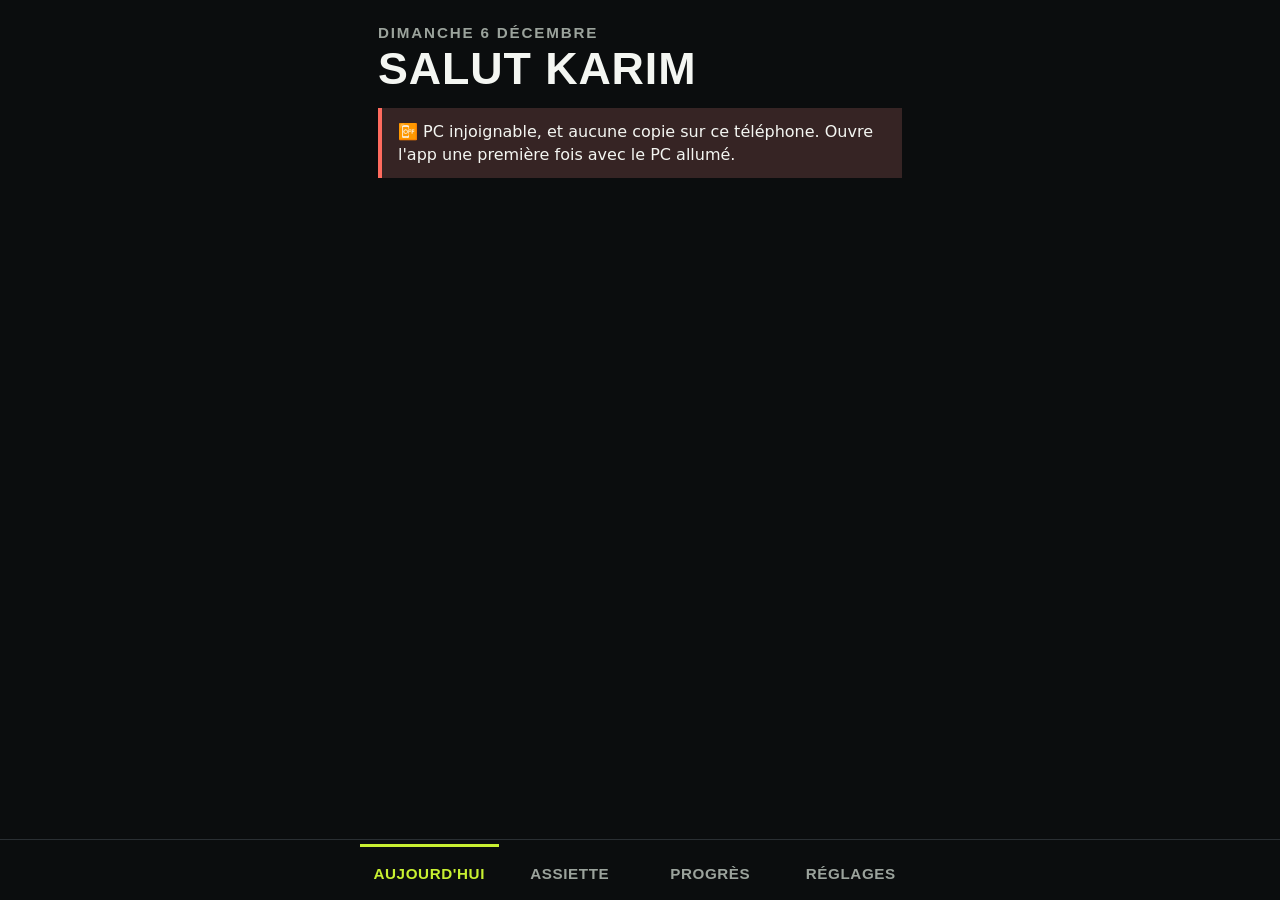
==== commit 67a3d32f: "Add the Progrès and Réglages screens and the program editor Progrès draws weight, sessions, cardio, " ====
--- a/frontend/index.html
+++ b/frontend/index.html
@@ -116,6 +116,28 @@
     </section>
   </main>
 
+  <!-- Progrès screen (SPEC §4.8): read-only, drawn from the cached snapshot (progres.js) -->
+  <main id="progres" class="tab" hidden>
+    <header>
+      <p class="date">Ta progression</p>
+      <h1>Progrès</h1>
+    </header>
+    <p id="p-offline" class="offline" role="status" hidden></p>
+    <p id="p-pending" class="pending" role="status" hidden></p>
+    <div id="p-body"></div>
+  </main>
+
+  <!-- Réglages screen (SPEC §4.9): goals, weigh-ins, program editor, import, export (reglages.js, programme.js) -->
+  <main id="reglages" class="tab" hidden>
+    <header>
+      <p class="date">Toi et ton programme</p>
+      <h1>Réglages</h1>
+    </header>
+    <p id="r-offline" class="offline" role="status" hidden></p>
+    <p id="r-pending" class="pending" role="status" hidden></p>
+    <div id="r-view"></div>
+  </main>
+
   <!-- Workout mode: full screen, one exercise at a time (SPEC §4.2) -->
   <main id="workout" class="workout" hidden>
     <div class="topbar">
@@ -144,7 +166,7 @@
     </div>
   </main>
 
-  <!-- Bottom tab bar: hidden during a workout. New tabs (Progrès, Réglages) = one more button here
+  <!-- Bottom tab bar: hidden during a workout. A new tab = one more button here
        + its name in TABS (assiette.js) + a <main id="..." class="tab" hidden>. -->
   <nav id="tabbar" class="tabbar" aria-label="Navigation principale">
     <div class="tabs">
@@ -156,6 +178,14 @@
         <svg viewBox="0 0 24 24" aria-hidden="true" focusable="false"><circle cx="12" cy="12" r="9"/><circle cx="12" cy="12" r="4.5"/></svg>
         <span>Assiette</span>
       </button>
+      <button type="button" data-tab="progres">
+        <svg viewBox="0 0 24 24" aria-hidden="true" focusable="false"><path d="M3 20h18M6 16v-4M11 16V8M16 16v-6M21 16V5"/></svg>
+        <span>Progrès</span>
+      </button>
+      <button type="button" data-tab="reglages">
+        <svg viewBox="0 0 24 24" aria-hidden="true" focusable="false"><path d="M4 7h9M17 7h3M4 17h3M11 17h9"/><circle cx="15" cy="7" r="2"/><circle cx="9" cy="17" r="2"/></svg>
+        <span>Réglages</span>
+      </button>
     </div>
   </nav>
 
@@ -174,6 +204,9 @@
   <script src="assiette-data.js"></script>
   <script src="workout.js"></script>
   <script src="assiette.js"></script>
+  <script src="progres.js"></script>
+  <script src="reglages.js"></script>
+  <script src="programme.js"></script>
   <script src="app.js"></script>
 </body>
 </html>
--- a/frontend/style.css
+++ b/frontend/style.css
@@ -567,9 +567,9 @@
   border-top: 3px solid transparent;
   background: transparent;
   color: var(--muted);
-  font-size: 1rem;
+  font-size: 0.95rem;
   font-weight: 700;
-  letter-spacing: 0.08em;
+  letter-spacing: 0.04em;  /* four tabs share 360 px */
 }
 
 /* Text-only tabs, as in the mockups */
@@ -814,7 +814,8 @@
   color: var(--muted);
 }
 
-.form input {
+.form input,
+.form select {
   display: block;
   width: 100%;
   min-height: 52px;
@@ -830,7 +831,8 @@
   border-radius: 0;
 }
 
-.form input:focus { border-bottom-color: var(--accent); outline: none; }
+.form input:focus,
+.form select:focus { border-bottom-color: var(--accent); outline: none; }
 .form input::placeholder { color: var(--muted); opacity: 1; }
 
 .form .hint { margin: 8px 0 0; font-size: 0.85rem; }
@@ -875,3 +877,127 @@
 
 .scan-box { aspect-ratio: 4 / 3; overflow: hidden; background: #000; }
 .scan-box video { width: 100%; height: 100%; object-fit: cover; display: block; }
+
+
+/* --- Progrès + Réglages --- */
+
+.wide { width: 100%; margin-top: 10px; min-height: 56px; font-size: 1.15rem; }
+.form select { appearance: auto; }
+
+.big-figure { margin: 4px 0 0; font: 800 1.6rem var(--font-display); text-transform: uppercase; color: var(--muted); }
+.big-figure strong { font-size: 3.4rem; line-height: 1; color: var(--ink); font-variant-numeric: tabular-nums; }
+
+.stats { display: grid; grid-template-columns: repeat(3, minmax(0, 1fr)); gap: 6px; }
+.stat { display: flex; flex-direction: column; justify-content: space-between; gap: 4px; padding: 10px 12px; background: var(--bg); }
+.stat strong { font: 800 2.6rem/1 var(--font-display); font-variant-numeric: tabular-nums; }
+.stat strong small { font-size: 1.3rem; color: var(--muted); }
+.stat span { font: 700 0.8rem var(--font-display); letter-spacing: 0.1em; text-transform: uppercase; color: var(--muted); }
+.stat-note { margin: 12px 0 0; }
+.inline-protein { color: var(--protein); }
+.cardio-figure { color: var(--go); }
+.protein-total strong.cardio-figure { color: var(--go); }
+.gauge.cardio > div { background: var(--go); }
+
+.chart { display: block; width: 100%; height: auto; margin-top: 8px; }
+.chart-line { fill: none; stroke: var(--accent); stroke-width: 3; stroke-linejoin: round; stroke-linecap: round; }
+.chart-dot, .chart-bar { fill: var(--accent); }
+.chart-target { stroke: var(--go); stroke-width: 2; stroke-dasharray: 6 6; }
+.chart-axis { stroke: var(--line); stroke-width: 1; }
+.chart-text { fill: var(--muted); font: 600 12px var(--font-body); }
+.chart-go { fill: var(--go); }
+.chart-center { fill: var(--ink-2); }
+
+.rows { list-style: none; margin: 8px 0 0; padding: 0; }
+.rows > li { display: flex; align-items: center; justify-content: space-between; gap: 12px; min-height: 48px; padding: 8px 0; border-top: 1px solid var(--line); }
+.rows > li:first-child { border-top: 0; }
+.rows > li.stack { flex-direction: column; align-items: stretch; gap: 6px; }
+.rows .jr-label { min-width: 0; overflow-wrap: anywhere; }
+.rows small { color: var(--muted); }
+.row-line { display: flex; justify-content: space-between; align-items: baseline; gap: 12px; }
+.row-date { color: var(--muted); }
+.jr-val { font: 800 1.4rem var(--font-display); white-space: nowrap; text-align: right; }
+.jr-val.protein { color: var(--protein); }
+.jr-sub { color: var(--ink-2); font-size: 0.92rem; text-align: right; }
+.rows .tip { margin: 0; }
+.ex-library > li { padding: 0; }
+.ex-library .journal-row { border-top: 0; }
+
+.badge {
+  margin-left: 6px;
+  display: inline-block;
+  padding: 1px 8px;
+  vertical-align: middle;
+  font: 800 0.8rem var(--font-display);
+  letter-spacing: 0.1em;
+  text-transform: uppercase;
+  background: var(--warn);
+  color: var(--accent-ink);
+}
+.badge.perso { background: var(--line); color: var(--ink); }
+
+.exercises li.empty-note { display: block; color: var(--ink-2); }
+.exercises li.empty-note::before { content: none; }
+.offline-hint { color: var(--warn); }
+.empty-note-block { margin: 0 0 12px; }
+
+.ghost.back { width: auto; margin: 0 0 8px; padding: 0 12px 0 0; color: var(--accent); }
+.link { min-height: var(--tap); padding: 0 8px; border: 0; background: none; color: var(--accent); text-decoration: underline; font-size: 1rem; }
+.small-ghost { margin-top: 6px; color: var(--accent); font-size: 0.95rem; text-align: left; line-height: 1.2; }
+.small-ghost:disabled { color: var(--muted); cursor: default; }
+
+/* Program editor */
+.sess-list, .ex-list { list-style: none; margin: 8px 0 0; padding: 0; }
+.sess { padding: 12px 0; border-top: 1px solid var(--line); }
+.sess:first-child { border-top: 0; }
+.sess-head { display: flex; flex-wrap: wrap; align-items: baseline; gap: 4px 10px; margin: 0; }
+.sess-head .jr-label { font: 800 1.4rem var(--font-display); text-transform: uppercase; overflow-wrap: anywhere; }
+.sess-head small { color: var(--muted); }
+.sess-actions { display: grid; grid-template-columns: 48px 48px minmax(0, 1fr) minmax(0, 1fr); gap: 6px; margin-top: 8px; }
+.sess-actions button { padding: 0 4px; font-size: 1.05rem; }
+.sess-actions button:disabled, .ex-controls button:disabled { opacity: 0.35; cursor: default; }
+.ex-row { padding: 12px 0; border-top: 1px solid var(--line); }
+.ex-row:first-child { border-top: 0; }
+.ex-name { margin: 0; font-weight: 600; overflow-wrap: anywhere; }
+.ex-controls { display: grid; grid-template-columns: minmax(0, 1fr) minmax(0, 1.2fr) 48px 48px 48px; gap: 4px; align-items: end; }
+.ex-controls label { margin-top: 0; }
+.ex-controls input { padding: 0 8px; text-align: center; }
+.ex-controls button { min-height: 52px; padding: 0; font-size: 1.2rem; }
+.ex-row .form { margin-top: 4px; }
+
+.form label.check-row {
+  display: flex;
+  align-items: center;
+  gap: 12px;
+  min-height: var(--tap);
+  font: 500 1rem var(--font-body);
+  letter-spacing: 0;
+  text-transform: none;
+  color: var(--ink);
+}
+.form input[type="checkbox"] { flex: none; width: 24px; min-height: 0; height: 24px; margin: 0; accent-color: var(--accent); }
+
+/* Import */
+.file-btn {
+  position: relative;
+  display: flex;
+  align-items: center;
+  justify-content: center;
+  min-height: 56px;
+  margin-top: 12px;
+  background: var(--accent);
+  color: var(--accent-ink);
+  font: 800 1.15rem var(--font-display);
+  letter-spacing: 0.08em;
+  text-transform: uppercase;
+  cursor: pointer;
+}
+.file-btn input { position: absolute; inset: 0; width: 100%; height: 100%; opacity: 0; cursor: pointer; }
+.file-btn:focus-within { outline: 3px solid var(--ink); outline-offset: 2px; }
+.warn-note {
+  margin: 0;
+  padding: 10px 14px;
+  border-left: 4px solid var(--warn);
+  background: color-mix(in srgb, var(--warn) 14%, var(--surface));
+  font-size: 0.92rem;
+}
+.card .form-error { margin-top: 12px; }
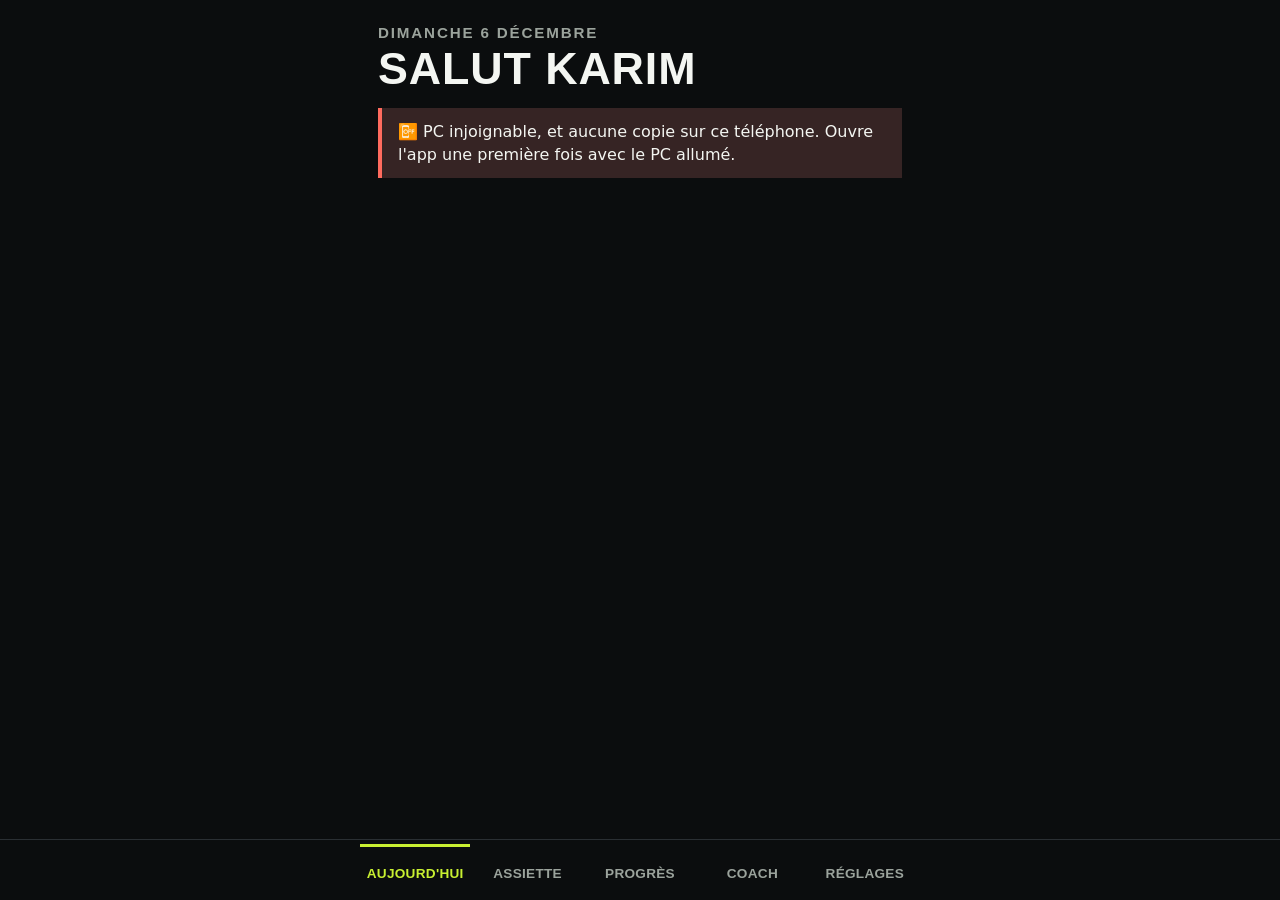
==== commit d8198ba1: "Add the AI coach on Google Gemini (block 4) Two chat threads with the app's real context, meal advic" ====
--- a/frontend/index.html
+++ b/frontend/index.html
@@ -109,11 +109,34 @@
       <div class="fold-body" id="a-mealprep-body"></div>
     </details>
 
-    <!-- Placeholder: the AI meal coach (SPEC §4.7, §7.2) comes in a later block -->
-    <section class="card coach" aria-labelledby="a-coach-title">
-      <h2 id="a-coach-title">Coach repas — bientôt</h2>
-      <p class="muted">Bientôt, tu pourras me décrire ton repas et je te donnerai mon avis. Pas encore branché.</p>
-    </section>
+    <!-- Meal coach (SPEC §4.7, §7.2): online only, see coach.js -->
+    <section class="card" aria-labelledby="a-coach-title">
+      <h2 id="a-coach-title">Coach repas</h2>
+      <p class="muted">Décris ce que tu manges : avis, conseil et estimation des protéines.</p>
+      <form id="m-form" class="form">
+        <label>Ton repas<textarea id="m-text" rows="2" placeholder="ex. 2 œufs, du pain complet et un skyr"></textarea></label>
+        <p id="m-note" class="coach-note" role="status" hidden></p>
+        <button type="submit" id="m-ask" class="wide">Demander son avis</button>
+      </form>
+      <div id="m-result" class="meal-result" aria-live="polite" hidden></div>
+    </section>
+  </main>
+
+  <!-- Coach screen (SPEC §7.3): two chat threads, online only (coach.js) -->
+  <main id="coach" class="tab" hidden>
+    <header>
+      <p class="date">Ton coach IA</p>
+      <h1>Coach</h1>
+    </header>
+    <div id="c-threads" class="thread-switch" role="tablist" aria-label="Fil de discussion"></div>
+    <div id="c-messages" class="chat" aria-live="polite"></div>
+    <form id="c-form" class="form chat-form">
+      <p id="c-note" class="coach-note" role="status" hidden></p>
+      <label>Ton message<textarea id="c-input" rows="2" maxlength="2000" placeholder="Écris au coach…"></textarea></label>
+      <button type="submit" id="c-send" class="primary">Envoyer</button>
+      <label class="check-row"><input type="checkbox" id="c-allow"> Le coach peut modifier mon programme et mes objectifs (avec un bouton Annuler)</label>
+    </form>
+    <button type="button" id="c-clear" class="ghost" hidden>Effacer cette conversation</button>
   </main>
 
   <!-- Progrès screen (SPEC §4.8): read-only, drawn from the cached snapshot (progres.js) -->
@@ -182,6 +205,10 @@
         <svg viewBox="0 0 24 24" aria-hidden="true" focusable="false"><path d="M3 20h18M6 16v-4M11 16V8M16 16v-6M21 16V5"/></svg>
         <span>Progrès</span>
       </button>
+      <button type="button" data-tab="coach">
+        <svg viewBox="0 0 24 24" aria-hidden="true" focusable="false"><path d="M4 5h16v11H9l-5 4z"/></svg>
+        <span>Coach</span>
+      </button>
       <button type="button" data-tab="reglages">
         <svg viewBox="0 0 24 24" aria-hidden="true" focusable="false"><path d="M4 7h9M17 7h3M4 17h3M11 17h9"/><circle cx="15" cy="7" r="2"/><circle cx="9" cy="17" r="2"/></svg>
         <span>Réglages</span>
@@ -205,6 +232,7 @@
   <script src="workout.js"></script>
   <script src="assiette.js"></script>
   <script src="progres.js"></script>
+  <script src="coach.js"></script>
   <script src="reglages.js"></script>
   <script src="programme.js"></script>
   <script src="app.js"></script>
--- a/frontend/style.css
+++ b/frontend/style.css
@@ -1001,3 +1001,49 @@
   font-size: 0.92rem;
 }
 .card .form-error { margin-top: 12px; }
+
+
+/* --- Coach (coach.js): chat bubbles, thread switch, meal coach --- */
+
+.thread-switch { display: grid; grid-template-columns: 1fr 1fr; gap: 2px; margin-bottom: 12px; }
+.thread-switch button { min-height: var(--tap); margin: 0; box-shadow: none; background: var(--surface); color: var(--muted); }
+.thread-switch button.selected { box-shadow: inset 0 0 0 2px var(--accent); color: var(--accent); }
+
+.chat { display: flex; flex-direction: column; gap: 10px; }
+.chat .muted { margin-bottom: 4px; }
+.bubble { max-width: 92%; padding: 12px 14px; background: var(--surface); border-left: 3px solid var(--line); }
+.bubble p { margin: 0; white-space: pre-wrap; overflow-wrap: anywhere; }
+.bubble.me { align-self: flex-end; border-left: 0; border-right: 3px solid var(--accent); }
+.bubble.coach-says { align-self: flex-start; border-left-color: var(--accent); }
+
+.coach-actions { list-style: none; margin: 10px 0 0; padding: 0; }
+.coach-actions li { display: flex; align-items: center; justify-content: space-between; gap: 10px; padding: 8px 0; border-top: 1px solid var(--line); color: var(--go); font-size: 0.92rem; overflow-wrap: anywhere; }
+.coach-actions li.undone { color: var(--muted); text-decoration: line-through; }
+.coach-actions small { color: var(--muted); text-decoration: none; }
+.coach-actions button { flex: none; min-height: 40px; }
+
+.chips { display: flex; flex-direction: column; gap: 8px; }
+.chips button { min-height: var(--tap); text-align: left; padding: 8px 14px; text-transform: none; letter-spacing: 0; font: 600 1rem var(--font-body); }
+
+.chat-form { margin-top: 14px; }
+.chat-form textarea, #m-form textarea {
+  width: 100%; min-height: 72px; padding: 10px 12px; resize: vertical;
+  background: var(--bg); color: var(--ink); border: 0; border-bottom: 2px solid var(--line);
+  font: 500 1rem var(--font-body);
+}
+.chat-form textarea:focus, #m-form textarea:focus { border-bottom-color: var(--accent); outline: none; }
+.chat-form textarea::placeholder, #m-form textarea::placeholder { color: var(--muted); opacity: 1; }
+.chat-form .primary { margin-top: 10px; }
+.chat-form label.check-row { align-items: flex-start; font-size: 0.9rem; color: var(--ink-2); margin-top: 8px; }
+
+.coach-note { margin: 8px 0 0; padding: 10px 12px; background: color-mix(in srgb, var(--warn) 14%, var(--bg)); color: var(--warn); font-weight: 600; }
+.coach-note[hidden] { display: none; }
+
+.meal-result { margin-top: 14px; padding-top: 12px; border-top: 1px solid var(--line); }
+.meal-result[hidden] { display: none; }
+.meal-result p { margin: 0 0 8px; overflow-wrap: anywhere; }
+.meal-score { font: 800 1.3rem var(--font-display); letter-spacing: 0.06em; text-transform: uppercase; color: var(--accent); }
+.meal-estimate strong { color: var(--protein); }
+
+/* Five tabs now share the width */
+.tabs button { font-size: 0.85rem; letter-spacing: 0.02em; }
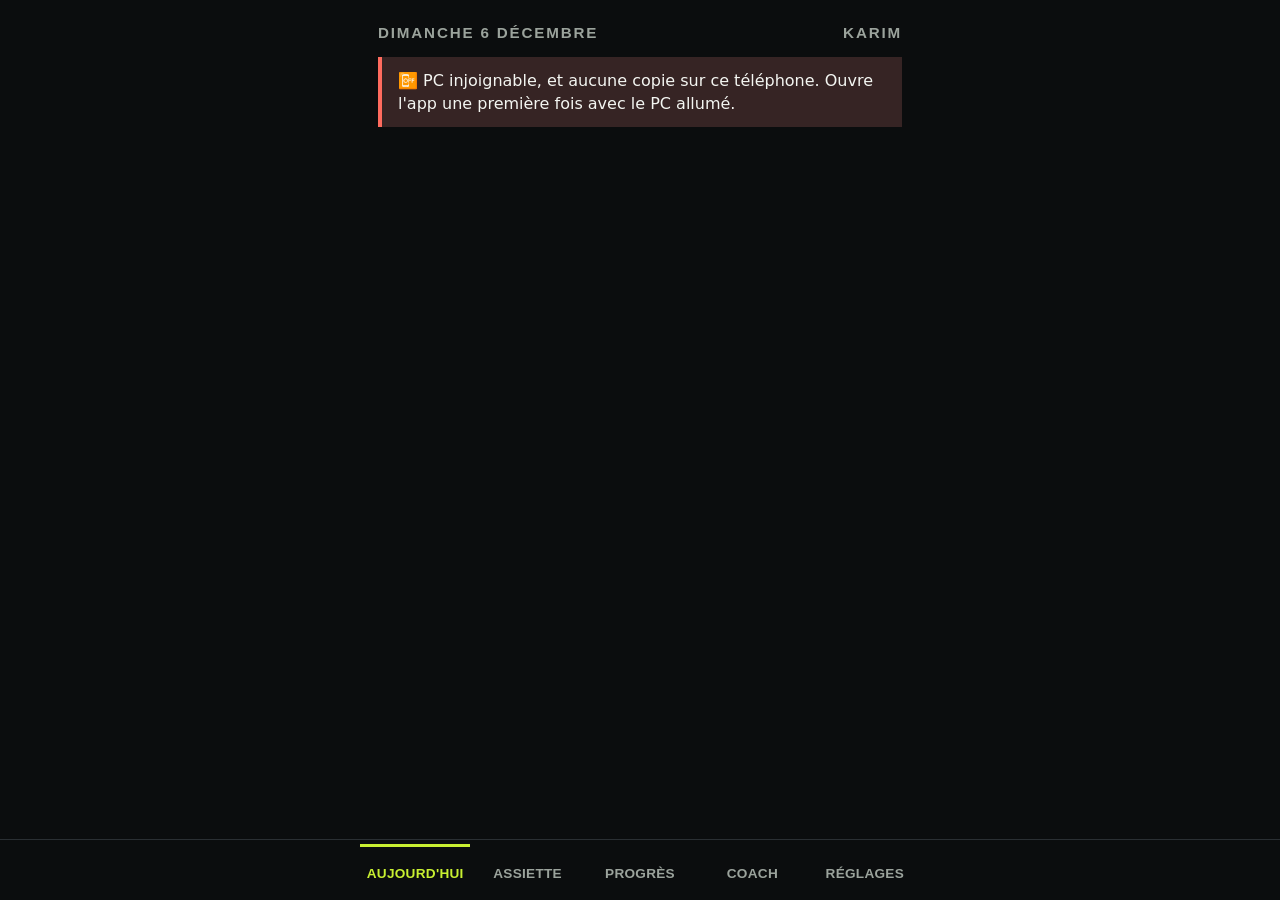
==== commit 5ad3ba21: "Rebuild the Today screen on the "Craie & néon" mockup Week count with segmented bar, one main card (" ====
--- a/frontend/index.html
+++ b/frontend/index.html
@@ -17,14 +17,25 @@
 </head>
 <body>
   <main id="today" class="tab">
-    <header>
+    <h1 class="sr-only">Aujourd'hui</h1>
+    <div class="today-top">
       <p class="date" id="date"></p>
-      <h1>Salut Karim</h1>
-    </header>
+      <span class="date today-user">Karim</span>
+    </div>
 
     <p id="offline" class="offline" role="status" hidden></p>
     <p id="pending" class="pending" role="status" hidden></p>
     <button type="button" id="rejected" class="rejected" hidden></button>
+    <p id="error" class="error" role="alert" hidden></p>
+
+    <!-- Week progress: sessions done / weekly goal, one segment per goal session (renderToday in app.js) -->
+    <section id="week" class="week" aria-label="Séances cette semaine" hidden>
+      <div class="week-head">
+        <span class="week-figure" id="week-figure"></span>
+        <span class="week-label">séances<br>cette semaine</span>
+      </div>
+      <div class="week-bar" id="week-bar" role="progressbar" aria-label="Séances cette semaine" aria-valuemin="0" aria-valuemax="4" aria-valuenow="0"></div>
+    </section>
 
     <!-- A workout was left in progress: offer to resume it -->
     <section id="resume" class="card hero" data-level="vert" hidden>
@@ -33,7 +44,7 @@
       <button type="button" id="resume-btn" class="primary">Reprendre</button>
     </section>
 
-    <!-- Morning check-in: 4 emoji questions + available time -->
+    <!-- Morning check-in: 4 emoji questions + available time (takes the place of the badge + session) -->
     <section id="checkin" class="card" hidden>
       <h2>Check-in du jour</h2>
       <p class="muted">5 taps, et je t'adapte la séance.</p>
@@ -49,18 +60,31 @@
       <button type="button" id="submit" class="primary" disabled>Valider</button>
     </section>
 
-    <!-- Hero card: traffic light + today's session -->
+    <!-- Main card: readiness badge + next session + start -->
     <section id="result" class="card hero" hidden>
-      <p class="level" id="level"></p>
-      <h2 id="format"></h2>
-      <p class="label">Séance</p>
-      <div class="sessions" id="sessions"></div>
+      <div class="hero-top">
+        <p class="level" id="level"></p>
+        <button type="button" id="redo" class="link">Refaire le check-in</button>
+      </div>
+      <h2 id="session-name"></h2>
+      <p class="meta" id="format"></p>
+      <p class="muted format-note" id="format-note" hidden></p>
       <ol class="exercises" id="exercises"></ol>
-      <button type="button" id="start" class="primary">Commencer</button>
-      <button type="button" id="redo" class="ghost">Refaire le check-in</button>
-    </section>
-
-    <p id="error" class="error" role="alert" hidden></p>
+      <button type="button" id="change-session" class="link" aria-expanded="false" aria-controls="sessions">Changer de séance</button>
+      <div class="sessions" id="sessions" hidden></div>
+      <button type="button" id="start" class="primary">C'est parti</button>
+    </section>
+
+    <!-- Protein summary: today's total vs goal (renderToday in app.js) -->
+    <section class="today-protein" aria-label="Protéines du jour">
+      <div class="today-protein-head">
+        <span class="today-protein-label">Protéines</span>
+        <span class="today-protein-figure"><strong id="t-total">0</strong><span>/<span id="t-goal">160</span> g</span></span>
+      </div>
+      <div class="gauge" id="t-gauge" role="progressbar" aria-label="Protéines du jour" aria-valuemin="0" aria-valuemax="160" aria-valuenow="0">
+        <div id="t-fill"></div>
+      </div>
+    </section>
   </main>
 
   <!-- Assiette screen (SPEC §4.7): protein counter, quick add, journal, guides -->
@@ -173,6 +197,8 @@
     <h2 id="ex-name"></h2>
     <p id="ex-info" class="muted"></p>
     <div id="sets"></div>
+    <!-- Animation of the current exercise (tap = full-screen viewer), filled by workout.js -->
+    <div id="ex-media" class="ex-media" hidden></div>
 
     <div class="nav">
       <button type="button" id="prev">Précédent</button>
@@ -221,6 +247,9 @@
     <button type="button" id="toast-action" hidden></button>
   </div>
 
+  <!-- Full-screen exercise viewer (exercices.js): animation, badges, French steps, attribution -->
+  <dialog id="viewer" class="viewer" aria-labelledby="viewer-title"></dialog>
+
   <!-- In-app dialog: never confirm()/alert(), they're blocked in some frames (SPEC §8) -->
   <dialog id="dialog">
     <div id="dialog-body"></div>
@@ -233,6 +262,7 @@
   <script src="assiette.js"></script>
   <script src="progres.js"></script>
   <script src="coach.js"></script>
+  <script src="exercices.js"></script>
   <script src="reglages.js"></script>
   <script src="programme.js"></script>
   <script src="app.js"></script>
--- a/frontend/style.css
+++ b/frontend/style.css
@@ -1047,3 +1047,195 @@
 
 /* Five tabs now share the width */
 .tabs button { font-size: 0.85rem; letter-spacing: 0.02em; }
+
+/* --- Exercise library media (exercices.js): thumbnails, workout animation, full-screen viewer ---
+   The media belongs to Gym visual: shown at its own 180x180 size (the viewer only enlarges it to fit),
+   with the attribution wherever it appears. */
+.thumb {
+  flex: none;
+  display: block;
+  width: var(--tap);
+  height: var(--tap);
+  min-height: 0;
+  padding: 0;
+  overflow: hidden;
+  border: 1px solid var(--line);
+  background: #fff;
+}
+.thumb img { display: block; width: 100%; height: 100%; object-fit: cover; }
+.thumb.none { border-style: dashed; background: var(--surface); }
+.thumb.missing, .ex-anim.missing, .viewer-pic.missing { background: var(--surface); }
+.thumb.missing::after, .ex-anim.missing::after, .viewer-pic.missing::after {
+  content: "∅"; display: block; color: var(--faint); font: 800 1.4rem var(--font-display); line-height: var(--tap); text-align: center;
+}
+.credit { margin: 8px 0 0; color: var(--muted); font-size: 0.8rem; letter-spacing: 0.02em; text-align: center; }
+.credit-row, .exercises li.credit-row { display: block; padding: 0; border: 0; }
+.exercises li.credit-row::before { content: none; }
+.credit-row .credit { text-align: left; margin: 4px 0; }
+
+.exercises li { align-items: center; }
+.exercises li .thumb { order: 0; }
+.ex-item { display: flex; align-items: center; gap: 10px; padding: 0; }
+.ex-item .journal-row { flex: 1; min-width: 0; }
+.pick-item { display: flex; align-items: center; gap: 10px; }
+.pick-item > button:not(.thumb) { flex: 1; min-width: 0; }
+.pick-note { text-align: left; margin: 8px 0 0; }
+.pick-filters { display: grid; grid-template-columns: 1fr 1fr; gap: 0 12px; }
+.pick-filters label { min-width: 0; }
+.pick-filters select { min-height: 52px; }
+.ex-head { display: flex; align-items: center; gap: 10px; }
+.ex-head .ex-name { flex: 1; min-width: 0; }
+.ex-count { margin: 12px 0 0; }
+#ex-more { margin-top: 12px; }
+
+.ex-media {
+  margin-top: 18px;
+  padding: 12px;
+  background: var(--surface);
+  border: 1px solid var(--line);
+  text-align: center;
+}
+.ex-media[hidden] { display: none; }
+.ex-anim { width: 180px; height: 180px; min-height: 0; padding: 0; border: 0; background: #fff; overflow: hidden; }
+.ex-anim img { display: block; width: 100%; height: 100%; }
+
+dialog.viewer {
+  width: 100vw;
+  max-width: none;
+  height: 100vh;
+  height: 100dvh;
+  max-height: none;
+  margin: 0;
+  padding: 0;
+  border: 0;
+  background: var(--bg);
+  text-align: left;
+  overflow: hidden;
+}
+dialog.viewer[open] { display: flex; flex-direction: column; }
+.viewer-top { flex: none; display: flex; justify-content: flex-end; padding: 8px 10px 0; padding-top: calc(8px + env(safe-area-inset-top)); }
+.viewer-close { width: var(--tap); height: var(--tap); padding: 0; font-size: 1.3rem; }
+.viewer-scroll {
+  flex: 1;
+  width: 100%;
+  max-width: 560px;
+  margin: 0 auto;
+  padding: 0 18px calc(32px + env(safe-area-inset-bottom));
+  overflow-y: auto;
+}
+.viewer-scroll h2 { font-size: 2.4rem; line-height: 0.95; overflow-wrap: anywhere; }
+.viewer-badges { display: flex; flex-wrap: wrap; gap: 6px; margin: 10px 0 14px; }
+.viewer-badges .badge { margin: 0; padding: 3px 10px; font-size: 0.9rem; }
+.badge.muscle { background: var(--accent); color: var(--accent-ink); }
+.badge.equip { background: var(--line); color: var(--ink); }
+.badge.target { background: var(--protein); color: var(--accent-ink); }
+.badge.second { background: transparent; border: 1px solid var(--line); color: var(--ink-2); }
+.viewer-pic {
+  width: min(100%, 360px);
+  aspect-ratio: 1;
+  margin: 0 auto;
+  background: #fff;
+  overflow: hidden;
+}
+.viewer-pic img { display: block; width: 100%; height: 100%; image-rendering: pixelated; }
+.viewer-pic .no-anim { display: grid; place-items: center; height: 100%; color: var(--muted); }
+.steps-title { margin: 20px 0 8px; font-size: 1.4rem; }
+.steps { margin: 0 0 16px; padding: 0; list-style: none; counter-reset: step; }
+.steps li { position: relative; counter-increment: step; padding: 10px 0 10px 40px; border-top: 1px solid var(--line); }
+.steps li:first-child { border-top: 0; }
+.steps li::before {
+  content: counter(step);
+  position: absolute; left: 0; top: 8px;
+  width: 28px; height: 28px; display: grid; place-items: center;
+  background: var(--accent); color: var(--accent-ink); font: 800 1rem var(--font-display);
+}
+.viewer-scroll .primary, .viewer-scroll .wide { margin-top: 10px; }
+
+
+/* --- Aujourd'hui, rebuilt on the "Craie & néon" mockup (B_Aujourdhui) ---
+   header row, huge week figure + segmented bar, ONE main card, protein bar. */
+.today-top {
+  display: flex;
+  justify-content: space-between;
+  align-items: center;
+  margin-bottom: 14px;
+}
+.today-top .date { margin: 0; }
+
+.week { margin-bottom: 18px; }
+.week[hidden] { display: none; }
+.week-head { display: flex; align-items: flex-end; gap: 14px; }
+.week-figure {
+  font: 800 112px/0.82 var(--font-display);
+  color: var(--accent);
+  font-variant-numeric: tabular-nums;
+}
+.week-label {
+  padding-bottom: 6px;
+  font: 700 1.4rem/1.05 var(--font-display);
+  text-transform: uppercase;
+}
+.week-bar { display: grid; gap: 6px; margin-top: 18px; }
+.week-bar span { height: 10px; background: var(--line); }
+.week-bar span.done { background: var(--accent); }
+
+/* One card: the check-in form or the readiness result (never both) */
+#today .hero { border-top: 0; }
+#today .hero-top { display: flex; justify-content: space-between; align-items: center; gap: 8px; margin-bottom: 12px; }
+#today .hero-top .level { margin: 0; font-size: 0.9rem; }
+#today .hero-top .link { color: var(--muted); font-size: 0.82rem; padding: 0; margin-right: -4px; padding-inline: 8px; }
+.hero[data-level="vert"] .level { background: var(--accent); }
+#today #session-name { font-size: 3.4rem; line-height: 0.9; margin: 0 0 12px; overflow-wrap: anywhere; }
+.meta {
+  margin: 0 0 12px;
+  font: 700 1.1rem var(--font-display);
+  letter-spacing: 0.06em;
+  text-transform: uppercase;
+  color: var(--muted);
+}
+.format-note { margin: -4px 0 8px; }
+
+#today .exercises { margin: 0; }
+#today .exercises li { counter-increment: none; padding: 0; min-height: var(--tap); gap: 10px; align-items: center; }
+#today .exercises li::before { content: none; }
+#today .exercises .sets { font-size: 1.15rem; }
+.t-ex, .ex-more {
+  flex: 1;
+  min-width: 0;
+  min-height: var(--tap);
+  padding: 0;
+  border: 0;
+  background: none;
+  text-align: left;
+  font: 400 0.95rem/1.25 var(--font-body);
+  letter-spacing: 0;
+  text-transform: none;
+  color: var(--ink);
+  overflow-wrap: anywhere;
+}
+.ex-more { display: flex; align-items: center; justify-content: space-between; gap: 12px; width: 100%; color: var(--muted); }
+.more-names { min-width: 0; overflow: hidden; text-overflow: ellipsis; white-space: nowrap; }
+.more-row .sets { color: var(--muted); }
+#today .exercises li.empty-note { min-height: 0; padding: 10px 0; }
+
+#change-session { display: block; width: 100%; margin-top: 6px; color: var(--muted); font-size: 0.9rem; text-align: center; }
+#today .sessions { margin-top: 4px; }
+#today .sessions[hidden] { display: none; }
+
+.today-protein { margin-top: 18px; }
+.today-protein-head { display: flex; justify-content: space-between; align-items: baseline; margin-bottom: 6px; }
+.today-protein-label { font: 700 0.95rem var(--font-display); letter-spacing: 0.1em; text-transform: uppercase; color: var(--muted); }
+.today-protein-figure { font: 800 1.4rem var(--font-display); font-variant-numeric: tabular-nums; }
+.today-protein-figure span { color: var(--muted); }
+.today-protein .gauge { height: 10px; }
+
+@media (max-width: 380px) {
+  .week-figure { font-size: 96px; }
+  #today #session-name { font-size: 3rem; }
+}
+
+/* Compact banners on Today so the week figure stays near the top */
+#today .offline, #today .rejected { padding: 6px 12px; margin-bottom: 8px; font-size: 0.82rem; }
+#today .pending { margin-bottom: 8px; }
+
+.sr-only { position: absolute; width: 1px; height: 1px; margin: -1px; padding: 0; overflow: hidden; clip: rect(0 0 0 0); white-space: nowrap; border: 0; }
